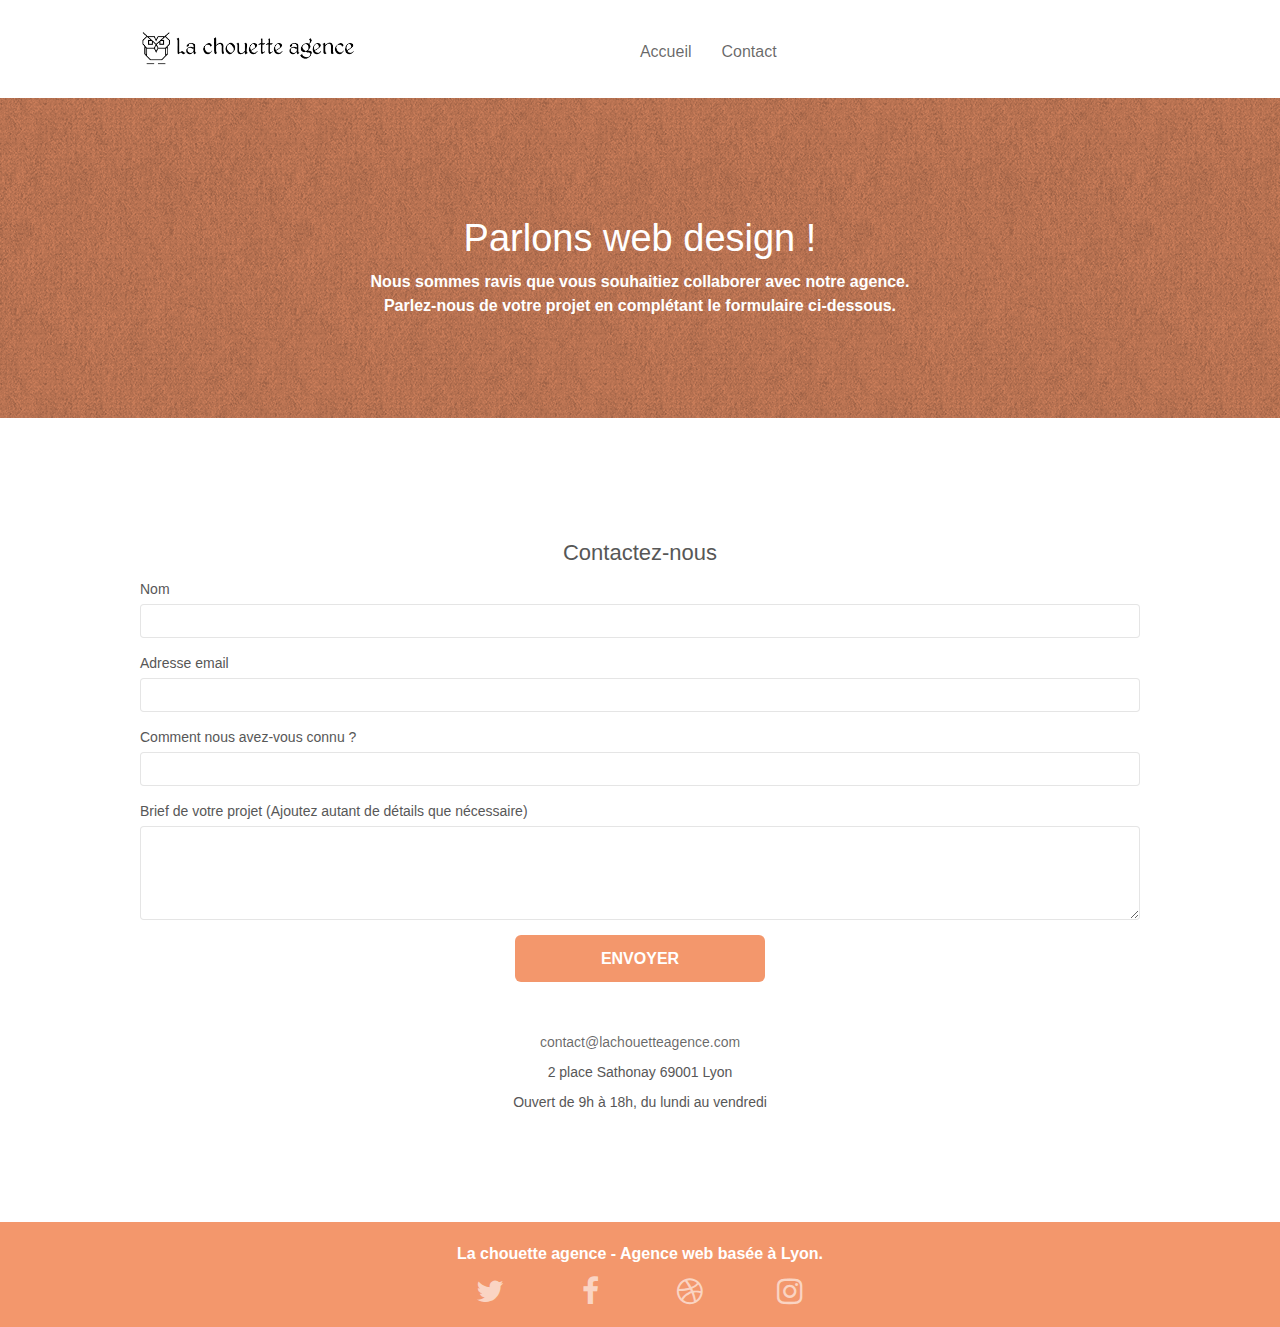
==== contact.html @ 05150708 "html n css valide" ====
<!DOCTYPE html>
<html lang="fr">

<head>
  <meta charset="utf-8" />

  <title>Contactez La chouette agence entreprise webdesign Lyon</title>
  <meta name="title" content="Contactez La chouette agence entreprise webdesign Lyon" />

  <meta name="description"
    content="Contactez la chouette agence, l'entreprise de webdesign sur Lyon. Spécialistes UI et UX et experts en création et amélioration de design web pour vos sites internet." />
  <meta name="viewport" content="width=device-width, initial-scale=1.0, viewport-fit=cover" />
  <link rel="shortcut icon" type="image/png" href="favicon.jpg" />

  <!-- Open Graph / Facebook -->
  <meta property="og:type" content="website" />
  <meta property="og:url" content="https://lachouette.netlify.com/contact.html" />
  <meta property="og:title" content="Contactez La chouette agence entreprise webdesign Lyon" />
  <meta property="og:description"
    content="Contactez la chouette agence, l'entreprise de webdesign sur Lyon. Spécialistes UI et UX et experts en création et amélioration de design web pour vos sites internet." />
  <meta property="og:image" content="" />

  <!-- Twitter -->
  <meta property="twitter:card" content="summary_large_image" />
  <meta property="twitter:url" content="https://lachouette.netlify.com/contact.html" />
  <meta property="twitter:title" content="Contactez La chouette agence entreprise webdesign Lyon" />
  <meta property="twitter:description"
    content="Contactez la chouette agence, l'entreprise de webdesign sur Lyon. Spécialistes UI et UX et experts en création et amélioration de design web pour vos sites internet." />
  <meta property="twitter:image" content="" />

  <link rel="stylesheet" href="https://maxcdn.bootstrapcdn.com/bootstrap/3.3.5/css/bootstrap.min.css" />

  <link href="https://stackpath.bootstrapcdn.com/font-awesome/4.7.0/css/font-awesome.min.css" rel="stylesheet"
    integrity="sha384-wvfXpqpZZVQGK6TAh5PVlGOfQNHSoD2xbE+QkPxCAFlNEevoEH3Sl0sibVcOQVnN" crossorigin="anonymous" />

   
    <link rel="stylesheet" type="text/css" href="style.css" />
    <link rel="stylesheet" media="screen and (max-width: 765px)" href="responsive.css" type="text/css" />
  
  <!-- Analytics -->
  <script async src="https://www.googletagmanager.com/gtag/js?id=UA-156803780-1"></script>
  <script>
    window.dataLayer = window.dataLayer || [];

    function gtag() {
      dataLayer.push(arguments);
    }
    gtag("js", new Date());

    gtag("config", "UA-156803780-1");
  </script>

  <!-- Analytics END -->
</head>

<body>


  <!-- header -->
  <header class="bloc bgc-white l-bloc" id="bloc-0">
    <div class="container bloc-sm">
      <nav class="navbar row">
        <div class="navbar-header">
          <a class="navbar-brand" href="index.html"><img src="img/la-chouette-agence.png"
              alt="logo et nom la chouette agence entreprise webdesign à Lyon" height="40" /></a>

          <button id="nav-toggle" type="button" class="ui-navbar-toggle navbar-toggle" data-toggle="collapse"
            data-target=".navbar-1">
            <span class="sr-only">Toggle navigation</span><span class="icon-bar"></span><span
              class="icon-bar"></span><span class="icon-bar"></span>
          </button>
        </div>
        <div class="collapse navbar-collapse navbar-1 special-dropdown-nav">
          <ul class="site-navigation nav navbar-nav">
            <li>
              <a href="index.html">Accueil</a>
            </li>
            <li>
              <a href="contact.html">Contact</a>
            </li>
          </ul>
        </div>
      </nav>
    </div>
  </header>
  <!-- Header END -->

  <main class="page-container">
    <!-- bloc-6 -->
    <section class="bloc bg-dots-bg bg-repeat bgc-atomic-tangerine d-bloc bloc-bg-texture texture-paper" id="bloc-6">
      <div class="container bloc-lg">
        <div class="row">
          <div class="col-sm-12">
            <h1 class="text-center hero-bloc-text tc-white">
              Parlons web design !
            </h1>
            <p class="text-center mg-lg tc-white white tight-width-whitespace">
              Nous sommes ravis que vous souhaitiez collaborer avec notre agence.
              <br /> Parlez-nous de votre projet en complétant le formulaire ci-dessous.
            </p>
          </div>
        </div>
      </div>
    </section>
    <!-- bloc-6 END -->

    <!-- bloc-7 -->
    <section class="bloc bgc-white l-bloc" id="bloc-7">
      <div class="container bloc-lg">
        <h2 class="text-center">Contactez-nous</h2>
        <div class="row">
          <div class="col-sm-12">
            <form id="form_1" novalidate success-msg="Votre message a été envoyé"
              fail-msg="Désolé notre serveur ne répond pas, veuillez-nous excuser pour le dérangement">
              <div class="form-group">
                <label>
                  Nom
                </label>
                <input id="name" class="form-control" required />
              </div>
              <div class="form-group">
                <label>
                  Adresse email
                </label>
                <input id="email" class="form-control" type="email" required />
              </div>
              <div class="form-group">
                <label>
                  Comment nous avez-vous connu ?
                </label>
                <input class="form-control" type="text" required />
              </div>
              <div class="form-group">
                <label>
                  Brief de votre projet (Ajoutez autant de détails que
                  nécessaire)<br /> </label><textarea id="message" class="form-control" rows="4" cols="50"
                  required></textarea>
              </div>
              <button class="bloc-button btn btn-lg btn-block cta-hero btn-atomic-tangerine" type="submit">
                Envoyer
              </button>
            </form>
          </div>
          <div class="col-sm-12 text-center contact">
            <p>
              <a href="mailto:contact@lachouetteagence.com">contact@lachouetteagence.com</a>
            </p>
            <p>2 place Sathonay 69001 Lyon</p>
            <p>Ouvert de 9h à 18h, du lundi au vendredi</p>
          </div>
        </div>
      </div>
    </section>
    <!-- bloc-7 END -->

    <!-- ScrollToTop Button -->
    <a class="bloc-button btn btn-d scrollToTop" onclick="scrollToTarget( '1' )"><span
        class="fa fa-chevron-up"></span></a>
    <!-- ScrollToTop Button END-->
  </main>

  <!-- Footer - bloc-8 -->
  <footer class="bloc bgc-atomic-tangerine d-bloc" id="bloc-8">
    <div class="container bloc-sm">
      <div class="row">
        <div class="col-sm-12">
          <p class="text-center white">
            La chouette agence - Agence web basée à Lyon.<br />
          </p>
          <div class="row row-no-gutters social">
            <div class="col-sm-3">
              <div class="text-center">
                <a class="social" href=" index.html"><span class="fa fa-twitter icon-md"></span></a>
              </div>
            </div>
            <div class="col-sm-3">
              <div class=" text-center ">
                <a class=" social" href="index.html"><span class="fa fa-facebook icon-md"></span></a>
              </div>
            </div>
            <div class="col-sm-3">
              <div class="text-center">
                <a class="social" href="index.html"><span class="fa fa-dribbble icon-md"></span></a>
              </div>
            </div>
            <div class="col-sm-3">
              <div class="text-center">
                <a class="social" href="index.html"><span class="fa fa-instagram icon-md"></span></a>
              </div>
            </div>
          </div>
        </div>
      </div>
    </div>
  </footer>
  <!-- Footer - bloc-8 END -->

  <!-- Principal conteneur END -->

  <!--Script-->
  <script src=" https://code.jquery.com/jquery-2.2.4.min.js"
    integrity=" sha256-BbhdlvQf/xTY9gja0Dq3HiwQF8LaCRTXxZKRutelT44=" crossorigin="anonymous"></script>
  <script src="https://maxcdn.bootstrapcdn.com/bootstrap/3.3.5/js/bootstrap.min.js"></script>
  <script src="./js/blocs.min.js"></script>
  <script src="./js/jqBootstrapValidation.min.js"></script>
  <script src="./js/formHandler.min.js"></script>
</body>

</html>
---- style.css ----
body,html {
    margin: 0;
    padding: 0;
    background: #FFF;
    overflow-x: hidden;
}

a,
button {
    transition: all .3s ease-in-out;
    outline: none;
}

a:hover {
    text-decoration: none;
    cursor: pointer;
}

#page-loading-blocs-notifaction {
    position: fixed;
    top: 0;
    bottom: 0;
    width: 100%;
    z-index: 100000;
    background: #FFFFFF url("img/pageload-spinner.gif") no-repeat center center;
}

.bloc {
    width: 100%;
    clear: both;
    background: 50% 50% no-repeat;
    padding: 0 50px;
    background-size: cover;
    position: relative;
}

.bloc .container {
    padding-left: 0;
    padding-right: 0;
}

.bloc-lg {
    padding: 100px 50px;
}

.bloc-md {
    padding: 50px;
}

.bloc-sm {
    padding: 20px 50px;
}

.bg-center,
.bg-l-edge,
.bg-r-edge,
.bg-t-edge,
.bg-b-edge,
.bg-tl-edge,
.bg-bl-edge,
.bg-tr-edge,
.bg-br-edge,
.bg-repeat {
    background-size: auto;
}

.bg-repeat {
    background: repeat;
}

.bg-t-edge {
    background: top no-repeat;
}

.bloc-bg-texture::before {
    content: "";
    background-size: 2px 2px;
    position: absolute;
    top: 0;
    bottom: 0;
    left: 0;
    right: 0;
}

.texture-paper::before {
    background: url("img/texture-paper.png");
    background-size: 280px 280px;
}

.b-parallax {
    background-attachment: fixed;
}

.d-bloc {
    color: rgba(255, 255, 255, .7);
}

.d-bloc button:hover {
    color: rgba(255, 255, 255, .9);
}

.d-bloc .icon-round,
.d-bloc .icon-square,
.d-bloc .icon-rounded,
.d-bloc .icon-semi-rounded-a,
.d-bloc .icon-semi-rounded-b {
    border-color: rgba(255, 255, 255, .9);
}

.d-bloc .divider-h span {
    border-color: rgba(255, 255, 255, .2);
}

.d-bloc .a-btn,
.d-bloc .navbar a,
.d-bloc .navbar-brand,
.d-bloc a .icon-sm,
.d-bloc a .icon-md,
.d-bloc a .icon-lg,
.d-bloc a .icon-xl,
.d-bloc h1 a,
.d-bloc h2 a,
.d-bloc h3 a,
.d-bloc h4 a,
.d-bloc h5 a,
.d-bloc h6 a,
.d-bloc p a {
    color: rgba(255, 255, 255, .6);
}

.d-bloc .a-btn:hover,
.d-bloc .navbar a:hover,
.d-bloc .navbar-brand:hover,
.d-bloc a:hover .icon-sm,
.d-bloc a:hover .icon-md,
.d-bloc a:hover .icon-lg,
.d-bloc a:hover .icon-xl,
.d-bloc h1 a:hover,
.d-bloc h2 a:hover,
.d-bloc h3 a:hover,
.d-bloc h4 a:hover,
.d-bloc h5 a:hover,
.d-bloc h6 a:hover,
.d-bloc p a:hover {
    color: rgba(255, 255, 255, 1);
}

.d-bloc .navbar-toggle .icon-bar {
    background: rgba(255, 255, 255, 1);
}

.d-bloc .btn-wire,
.d-bloc .btn-wire:hover {
    color: rgba(255, 255, 255, 1);
    border-color: rgba(255, 255, 255, 1);
}

.d-bloc .panel {
    color: rgba(0, 0, 0, .5);
}

.d-bloc .panel button:hover {
    color: rgba(0, 0, 0, .7);
}

.d-bloc .panel icon {
    border-color: rgba(0, 0, 0, .7);
}

.d-bloc .panel .divider-h span {
    border-color: rgba(0, 0, 0, .1);
}

.d-bloc .panel .a-btn {
    color: rgba(0, 0, 0, .6);
}

.d-bloc .panel .a-btn:hover {
    color: rgba(0, 0, 0, 1);
}

.d-bloc .panel .btn-wire,
.d-bloc .panel .btn-wire:hover {
    color: rgba(0, 0, 0, .7);
    border-color: rgba(0, 0, 0, .3);
}

.d-bloc .panel,
.l-bloc {
    color: rgba(0, 0, 0, .5);
}

.d-bloc .panel button:hover,
.l-bloc button:hover {
    color: rgba(0, 0, 0, .7);
}

.l-bloc .icon-round,
.l-bloc .icon-square,
.l-bloc .icon-rounded,
.l-bloc .icon-semi-rounded-a,
.l-bloc .icon-semi-rounded-b {
    border-color: rgba(0, 0, 0, .7);
}

.d-bloc .panel .divider-h span,
.l-bloc .divider-h span {
    border-color: rgba(0, 0, 0, .1);
}

.d-bloc .panel .a-btn,
.l-bloc .a-btn,
.l-bloc .navbar a,
.l-bloc .navbar-brand,
.l-bloc a .icon-sm,
.l-bloc a .icon-md,
.l-bloc a .icon-lg,
.l-bloc a .icon-xl,
.l-bloc h1 a,
.l-bloc h2 a,
.l-bloc h3 a,
.l-bloc h4 a,
.l-bloc h5 a,
.l-bloc h6 a,
.l-bloc p a {
    color: rgba(0, 0, 0, .6);
}

.d-bloc .panel .a-btn:hover,
.l-bloc .a-btn:hover,
.l-bloc .navbar a:hover,
.l-bloc .navbar-brand:hover,
.l-bloc a:hover .icon-sm,
.l-bloc a:hover .icon-md,
.l-bloc a:hover .icon-lg,
.l-bloc a:hover .icon-xl,
.l-bloc h1 a:hover,
.l-bloc h2 a:hover,
.l-bloc h3 a:hover,
.l-bloc h4 a:hover,
.l-bloc h5 a:hover,
.l-bloc h6 a:hover,
.l-bloc p a:hover {
    color: rgba(0, 0, 0, 1);
}

.l-bloc .navbar-toggle .icon-bar {
    color: rgba(0, 0, 0, .6);
}

.d-bloc .panel .btn-wire,
.d-bloc .panel .btn-wire:hover,
.l-bloc .btn-wire,
.l-bloc .btn-wire:hover {
    color: rgba(0, 0, 0, .7);
    border-color: rgba(0, 0, 0, .3);
}

.voffset {
    margin-top: 30px;
}

.voffset-lg {
    margin-top: 80px;
}

.row-no-gutters {
    margin-right: 0;
    margin-left: 0;
}

.row.row-no-gutters>[class^="col-"],
.row.row-no-gutters>[class*=" col-"] {
    padding-right: 0;
    padding-left: 0;
}

#bloc-1-hero h1 {
    font-size: 32px;
}

.navbar {
    margin-bottom: 0;
    z-index: 1;
}

.navbar-brand {
    height: auto;
    padding: 3px 15px;
    font-size: 25px;
    font-weight: normal;
    font-weight: 600;
    line-height: 44px;
}

.navbar-brand img {
    max-height: 200px;
    margin: 0 5px 0 0;
    display: inline;
}

.navbar-brand img[src$=svg] {
    min-width: 100px;
}

.nav-center .navbar-brand img {
    margin: 0;
}

.navbar .nav {
    padding-top: 2px;
    z-index: 1;
    margin-left: 25%;
}

.nav>li {
    float: left;
    margin-top: 4px;
    font-size: 16px;
}

.navbar-nav .open .dropdown-menu>li>a {
    text-align: inherit;
}

.nav>li a {
    font-size: 16px;
    font-weight: 300;
}

.nav>li a:hover,
.nav>li a:focus {
    background: transparent;
    font-weight: 600;
}

.navbar-toggle {
    margin: 10px 10px 0 0;
    border: 0px;
}

.navbar-toggle:hover {
    background: transparent;
}

.navbar-toggle .icon-bar {
    background-color: rgba(0, 0, 0, .5);
    width: 26px;
}

.nav-invert .navbar .nav {
    float: left;
}

.nav-invert .navbar-header,
.nav-invert .navbar-brand {
    float: right;
    position: relative;
    z-index: 2;
}

.nav>li>.dropdown a {
    background: none;
    display: block;
    padding: 14px 25px;
}

nav .caret {
    margin: 0 5px;
}

.dropdown-menu .dropdown-menu {
    top: -8px;
    left: 100%;
}

.dropdown-menu .dropmenu-flow-right {
    top: 100%;
    left: 0;
    margin-left: -1px;
    border-top-left-radius: 0;
    border-top-right-radius: 0;
}

.dropdown-menu .dropdown span {
    border: 4px solid black;
    border-top-color: transparent;
    border-right-color: transparent;
    border-bottom-color: transparent;
    margin: 6px -5px 0 0;
    float: right;
}

.mg-md {
    margin-top: 10px;
    margin-bottom: 20px;
}

.mg-lg {
    margin-top: 10px;
    margin-bottom: 40px;
}

.btn {
    margin: 0 5px 5px 0;
}

.btn.pull-right {
    margin: 0 0 5px 5px;
}

.btn-d,
.btn-d:hover,
.btn-d:focus {
    color: #FFF;
    background: rgba(0, 0, 0, .3);
}

button {
    outline: none;
}

.btn-rd {
    border-radius: 40px;
}

.btn-clean {
    border: 1px solid rgba(0, 0, 0, .08);
    border-bottom-color: rgba(0, 0, 0, .1);
    text-shadow: 0 1px 0 rgba(0, 0, 1, .1);
    box-shadow: 0 1px 3px rgba(0, 0, 1, .25), inset 0 1px 0 0 rgba(255, 255, 255, .15);
}

.icon-md {
    font-size: 30px;
}

.icon-lg {
    font-size: 60px;
}

.sm-shadow {
    text-shadow: 0 1px 2px rgba(0, 0, 0, .3);
}

.panel-sq,
.panel-sq .panel-heading,
.panel-sq .panel-footer {
    border-radius: 0;
}

.panel-rd {
    border-radius: 30px;
}

.panel-rd .panel-heading {
    border-radius: 29px 29px 0 0;
}

.panel-rd .panel-footer {
    border-radius: 0 0 29px 29px;
}

.form-control {
    border-color: rgba(0, 0, 0, .1);
    box-shadow: none;
}

.scrollToTop {
    width: 40px;
    height: 40px;
    position: fixed;
    bottom: 20px;
    right: 20px;
    opacity: 0;
    z-index: 500;
    transition: all .3s ease-in-out;
}

.scrollToTop span {
    margin-top: 6px;
}

.showScrollTop {
    font-size: 14px;
    opacity: 1;
}

a[data-lightbox] {
    position: relative;
    display: block;
    text-align: center;
}

a[data-lightbox]:hover::before {
    content: "+";
    font-family: "HelveticaNeue-Light", "Helvetica Neue Light", "Helvetica Neue", Helvetica, Arial;
    font-size: 32px;
    width: 50px;
    height: 50px;
    margin-left: -25px;
    border-radius: 50%;
    background: rgba(0, 0, 0, .6);
    color: #FFF;
    font-weight: 100;
    z-index: 1;
    position: absolute;
    top: 50%;
    transform: translateY(-50%);
}

a[data-lightbox]:hover img {
    opacity: 0.6;
    animation-fill-mode: none;
}

#lightbox-modal {
    display: flex;
    align-items: center;
}

#lightbox-modal .modal-dialog {
    width: 90%;
    max-width: 900px;
    margin: 0 auto 0;
}

#lightbox-modal .modal-dialog img {
    max-height: 90vh;
    margin: 0 auto;
}

.lightbox-caption {
    padding: 20px;
    color: #FFF;
    background: rgba(0, 0, 0, .5);
    position: absolute;
    left: 15px;
    right: 15px;
    bottom: 5px;
}

.close-lightbox {
    color: #FFF;
    font-size: 30px;
    position: absolute;
    top: 20px;
    right: 20px;
    z-index: 20;
    background: rgba(0, 0, 0, .5);
    border: none;
    line-height: 30px;
    padding: 0 9px 5px;
    opacity: 0.3;
}

.close-lightbox:hover,
.next-lightbox:hover,
.prev-lightbox:hover {
    opacity: 1.0;
    color: #FFF;
}

.next-lightbox,
.prev-lightbox {
    font-size: 20px;
    color: rgba(255, 255, 255, .9);
    background: rgba(0, 0, 0, .5);
    transition: all .2s ease-in-out;
    position: absolute;
    top: 45%;
    z-index: 1;
    opacity: 0.4;
}

.next-lightbox {
    padding: 6px 8px 1px 13px;
    right: 25px;
}

.prev-lightbox {
    padding: 6px 13px 1px 10px;
    left: 25px;
}

.snapshot-lb .modal-body {
    padding-bottom: 45px;
}

.snapshot-lb .lightbox-caption {
    padding: 0;
    color: rgba(0, 0, 0, .5);
    background: none;
}

h1,
h2,
h3,
h4,
h5,
h6,
p,
label,
.btn,
a {
    font-family: "helvetica";
    font-weight: 400;
    color: #575757;
}

.container {
    max-width: 1000px;
}

.hero-bloc-text {
    font-size: 38px;
}

.hero-bloc-text-sub {
    font-size: 36px;
}

.statement-bloc-text {
    line-height: 26px;
    font-style: italic;
    font-size: 20px;
    text-align: center;
    font-weight: lighter;
    max-width: 520px;
    margin: auto auto auto auto;
}

p {
    font-size: 14px;
}

.tight-width-whitespace {
    max-width: 600px;
    margin: auto auto auto auto;
}

.h1 {
    font-size: 20px;
    font-family: "Open Sans";
}

.cta-hero {
    margin-top: 22px;
    color: #FFFFFF;
    text-transform: uppercase;
    padding: 12px 28px 12px 28px;
    font-size: 16px;
    font-weight: 700;
}

.social {
    max-width: 400px;
    margin: auto auto auto auto;
}

h2 {
    font-size: 22px;
    line-height: 1.4em;
}

h3 {
    font-size: 15px;
    text-transform: uppercase;
    font-weight: 700;
    color: #333333;
}

.med-width-whitespace {
    max-width: 800px;
    margin: auto auto auto auto;
    box-shadow: 0px 0px 0px #000000;
}

h1 {
    color: #333333;
}

h4 {
    color: #333333;
}

.icons {
    margin-bottom: 14px;
    margin-top: 24px;
}

.white {
    color: #FFFFFF;
    font-weight: 600;
    font-size: 16px;
    line-height: 1.5em;
}

.portfolio-thumb {
    margin-bottom: 24px;
}

.portfolio-row {
    margin-bottom: 44px;
    margin-top: 50px;
}

.avatar {
    box-shadow: 0px 4px 9px rgba(0, 0, 0, 0.3);
}

.black-background {
    background-color: rgba(165, 147, 99, 0.7);
    padding: 40px 40px 40px 40px;
}

.bold-link {
    font-weight: 900;
    text-decoration: underline;
}

.bgc-white {
    background-color: #FFFFFF;
}

.bgc-dark-slate-blue {
    background-color: #364577;
}

.bgc-atomic-tangerine {
    background-color: #F3976C;
}

.tc-white {
    color: #fff;
}

.btn-atomic-tangerine {
    background: #F3976C;
    color: #FFFFFF;
    max-width: 250px;
    display: block;
    margin: auto;
}

.btn-atomic-tangerine:hover {
    background: #c27956;
    color: #FFFFFF;
}

.ltc-white {
    color: #FFFFFF;
}

.ltc-white:hover {
    color: #cccccc;
}

.ltc-atomic-tangerine {
    color: #F3976C;
}

.ltc-atomic-tangerine:hover {
    color: #c27956;
}

.icon-dark-slate-blue {
    color: #364577;
    border-color: #364577;
}

.bg-dots-bg {
    background-image: url("img/dots-bg.png");
}

.bg-lines-h2-bg {
    background-image: url("img/lines-h2-bg.png");
}

.bg-banniere {
    background-image: url("img/banniere.jpg");
}

.bg-presentation {
    background-image: url("img/image-de-presentation.jpg");
}

.quote .line {
    margin-bottom: 3px;
    font-size: 19px;
    font-style: italic;
    font-weight: 600;
    margin: 20px 20px 3px 20px;
}

.contact {
    margin-top: 50px
}
---- responsive.css ----
html, body{
  margin: 0;
  padding: 0;
  overflow-x: hidden;
}

#bloc-0{
  padding: 0px 0px 0px 15px;  
}

.nav>li{
 clear: both; 
   
}
.navbar-toggle {
  padding-right: 11%;
}


.navbar-collapse{
  padding-left: 20%;
  background-color: rgba(223, 223, 223, 0.5);
}

#bloc-1-hero, #bloc-3-what-i-do{
    background-attachment: scroll;
}
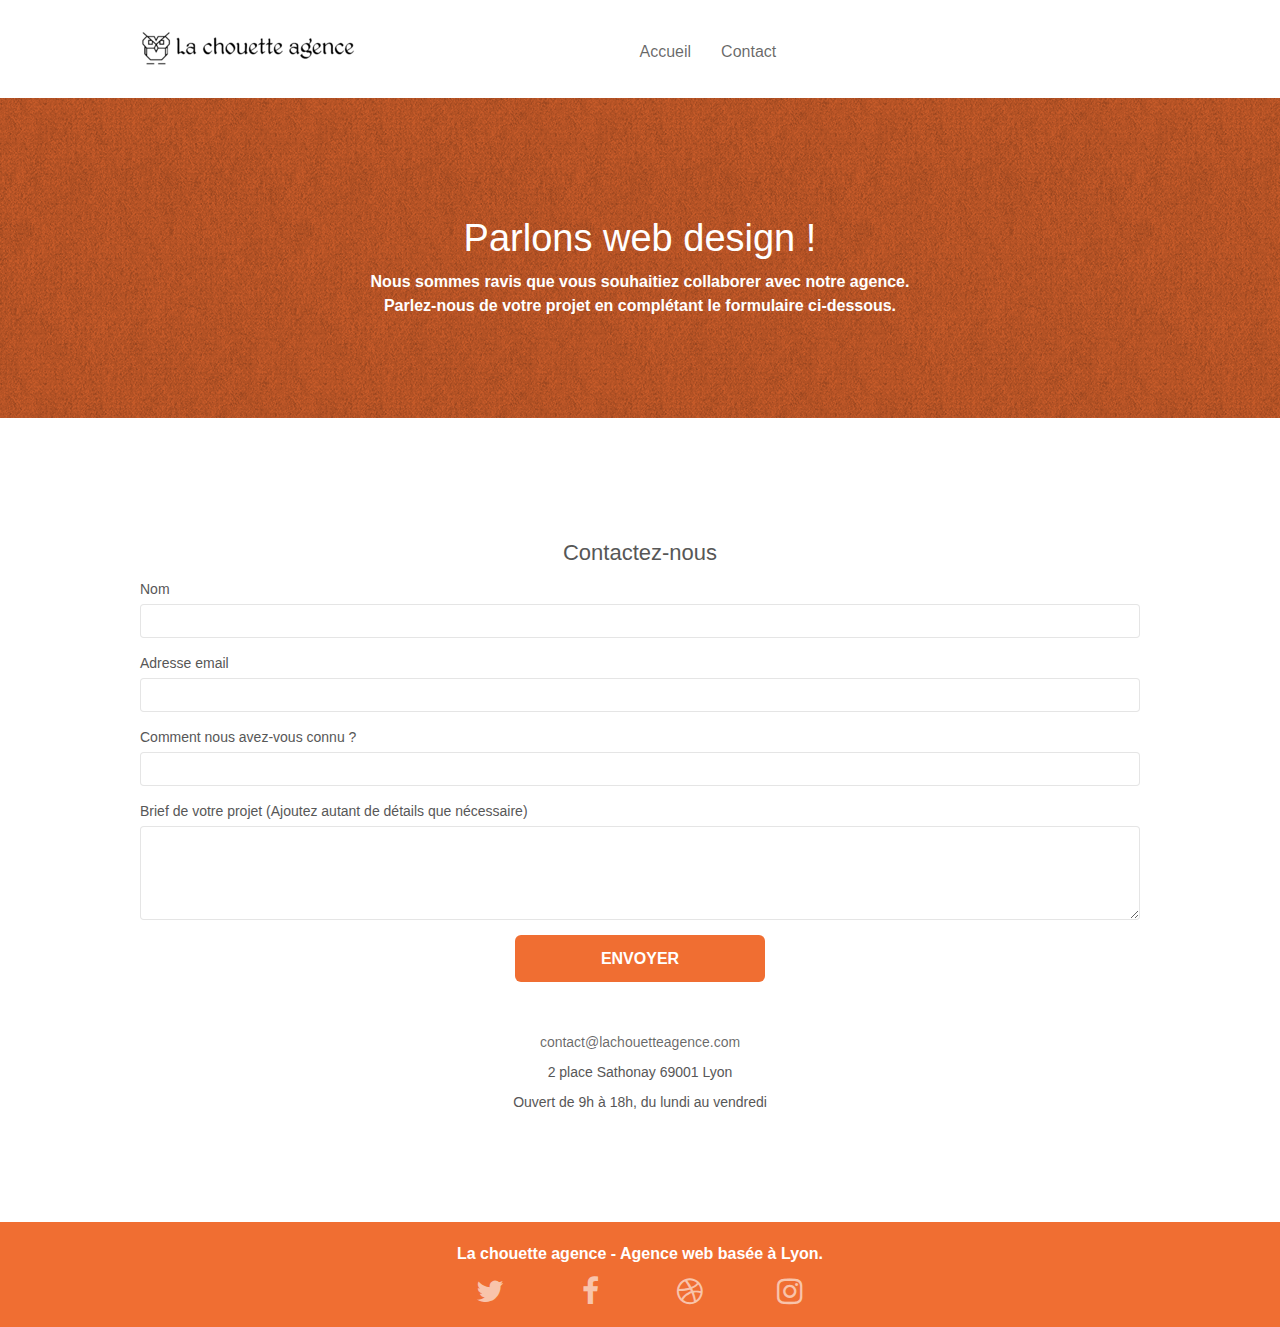
==== commit 97c52daf: "resize img / acces done / ggole lighthouse reco done" ====
--- a/contact.html
+++ b/contact.html
@@ -8,7 +8,7 @@
   <meta name="title" content="Contactez La chouette agence entreprise webdesign Lyon" />
 
   <meta name="description"
-    content="Contactez la chouette agence, l'entreprise de webdesign sur Lyon. Spécialistes UI et UX et experts en création et amélioration de design web pour vos sites internet." />
+    content="Contactez la chouette agence, entreprise de webdesign sur Lyon. Spécialistes UI et UX, experts en création et amélioration de designs web" />
   <meta name="viewport" content="width=device-width, initial-scale=1.0, viewport-fit=cover" />
   <link rel="shortcut icon" type="image/png" href="favicon.jpg" />
 
@@ -17,7 +17,7 @@
   <meta property="og:url" content="https://lachouette.netlify.com/contact.html" />
   <meta property="og:title" content="Contactez La chouette agence entreprise webdesign Lyon" />
   <meta property="og:description"
-    content="Contactez la chouette agence, l'entreprise de webdesign sur Lyon. Spécialistes UI et UX et experts en création et amélioration de design web pour vos sites internet." />
+    content="Contactez la chouette agence, entreprise de webdesign sur Lyon. Spécialistes UI et UX, experts en création et amélioration de designs web" />
   <meta property="og:image" content="" />
 
   <!-- Twitter -->
@@ -25,7 +25,7 @@
   <meta property="twitter:url" content="https://lachouette.netlify.com/contact.html" />
   <meta property="twitter:title" content="Contactez La chouette agence entreprise webdesign Lyon" />
   <meta property="twitter:description"
-    content="Contactez la chouette agence, l'entreprise de webdesign sur Lyon. Spécialistes UI et UX et experts en création et amélioration de design web pour vos sites internet." />
+    content="Contactez la chouette agence, entreprise de webdesign sur Lyon. Spécialistes UI et UX, experts en création et amélioration de designs web" />
   <meta property="twitter:image" content="" />
 
   <link rel="stylesheet" href="https://maxcdn.bootstrapcdn.com/bootstrap/3.3.5/css/bootstrap.min.css" />
@@ -33,10 +33,10 @@
   <link href="https://stackpath.bootstrapcdn.com/font-awesome/4.7.0/css/font-awesome.min.css" rel="stylesheet"
     integrity="sha384-wvfXpqpZZVQGK6TAh5PVlGOfQNHSoD2xbE+QkPxCAFlNEevoEH3Sl0sibVcOQVnN" crossorigin="anonymous" />
 
-   
-    <link rel="stylesheet" type="text/css" href="style.css" />
-    <link rel="stylesheet" media="screen and (max-width: 765px)" href="responsive.css" type="text/css" />
-  
+
+  <link rel="stylesheet" type="text/css" href="style.css" />
+  <link rel="stylesheet" media="screen and (max-width: 765px)" href="responsive.css" type="text/css" />
+
   <!-- Analytics -->
   <script async src="https://www.googletagmanager.com/gtag/js?id=UA-156803780-1"></script>
   <script>
@@ -170,22 +170,22 @@
           <div class="row row-no-gutters social">
             <div class="col-sm-3">
               <div class="text-center">
-                <a class="social" href=" index.html"><span class="fa fa-twitter icon-md"></span></a>
+                <a class="social" id="twitter" href=" index.html"><span class="fa fa-twitter icon-md"></span></a>
               </div>
             </div>
             <div class="col-sm-3">
               <div class=" text-center ">
-                <a class=" social" href="index.html"><span class="fa fa-facebook icon-md"></span></a>
+                <a class=" social" id="facebook" href="index.html"><span class="fa fa-facebook icon-md"></span></a>
               </div>
             </div>
             <div class="col-sm-3">
               <div class="text-center">
-                <a class="social" href="index.html"><span class="fa fa-dribbble icon-md"></span></a>
+                <a class="social" id="dribbble" href="index.html"><span class="fa fa-dribbble icon-md"></span></a>
               </div>
             </div>
             <div class="col-sm-3">
               <div class="text-center">
-                <a class="social" href="index.html"><span class="fa fa-instagram icon-md"></span></a>
+                <a class="social" id="instagram" href="index.html"><span class="fa fa-instagram icon-md"></span></a>
               </div>
             </div>
           </div>
@@ -201,7 +201,6 @@
   <script src=" https://code.jquery.com/jquery-2.2.4.min.js"
     integrity=" sha256-BbhdlvQf/xTY9gja0Dq3HiwQF8LaCRTXxZKRutelT44=" crossorigin="anonymous"></script>
   <script src="https://maxcdn.bootstrapcdn.com/bootstrap/3.3.5/js/bootstrap.min.js"></script>
-  <script src="./js/blocs.min.js"></script>
   <script src="./js/jqBootstrapValidation.min.js"></script>
   <script src="./js/formHandler.min.js"></script>
 </body>
--- a/style.css
+++ b/style.css
@@ -1,54 +1,55 @@
-body,html {
-    margin: 0;
-    padding: 0;
-    background: #FFF;
-    overflow-x: hidden;
+body,
+html {
+  margin: 0;
+  padding: 0;
+  background: #fff;
+  overflow-x: hidden;
 }
 
 a,
 button {
-    transition: all .3s ease-in-out;
-    outline: none;
-}
-
-a:hover {
-    text-decoration: none;
-    cursor: pointer;
+  transition: all 0.3s ease-in-out;
+  outline: none;
+}
+
+a:hover, a:focus, {
+  text-decoration: none;
+  cursor: pointer;
 }
 
 #page-loading-blocs-notifaction {
-    position: fixed;
-    top: 0;
-    bottom: 0;
-    width: 100%;
-    z-index: 100000;
-    background: #FFFFFF url("img/pageload-spinner.gif") no-repeat center center;
+  position: fixed;
+  top: 0;
+  bottom: 0;
+  width: 100%;
+  z-index: 100000;
+  background: #ffffff url("img/pageload-spinner.gif") no-repeat center center;
 }
 
 .bloc {
-    width: 100%;
-    clear: both;
-    background: 50% 50% no-repeat;
-    padding: 0 50px;
-    background-size: cover;
-    position: relative;
+  width: 100%;
+  clear: both;
+  background: 50% 50% no-repeat;
+  padding: 0 50px;
+  background-size: cover;
+  position: relative;
 }
 
 .bloc .container {
-    padding-left: 0;
-    padding-right: 0;
+  padding-left: 0;
+  padding-right: 0;
 }
 
 .bloc-lg {
-    padding: 100px 50px;
+  padding: 100px 50px;
 }
 
 .bloc-md {
-    padding: 50px;
+  padding: 50px;
 }
 
 .bloc-sm {
-    padding: 20px 50px;
+  padding: 20px 50px;
 }
 
 .bg-center,
@@ -61,42 +62,42 @@
 .bg-tr-edge,
 .bg-br-edge,
 .bg-repeat {
-    background-size: auto;
+  background-size: auto;
 }
 
 .bg-repeat {
-    background: repeat;
+  background: repeat;
 }
 
 .bg-t-edge {
-    background: top no-repeat;
+  background: top no-repeat;
 }
 
 .bloc-bg-texture::before {
-    content: "";
-    background-size: 2px 2px;
-    position: absolute;
-    top: 0;
-    bottom: 0;
-    left: 0;
-    right: 0;
+  content: "";
+  background-size: 2px 2px;
+  position: absolute;
+  top: 0;
+  bottom: 0;
+  left: 0;
+  right: 0;
 }
 
 .texture-paper::before {
-    background: url("img/texture-paper.png");
-    background-size: 280px 280px;
+  background: url("img/texture-paper.png");
+  background-size: 280px 280px;
 }
 
 .b-parallax {
-    background-attachment: fixed;
+  background-attachment: fixed;
 }
 
 .d-bloc {
-    color: rgba(255, 255, 255, .7);
-}
-
-.d-bloc button:hover {
-    color: rgba(255, 255, 255, .9);
+  color: rgba(255, 255, 255, 0.7);
+}
+
+.d-bloc button:hover,.d-bloc button:focus {
+  color: rgba(255, 255, 255, 0.9);
 }
 
 .d-bloc .icon-round,
@@ -104,11 +105,11 @@
 .d-bloc .icon-rounded,
 .d-bloc .icon-semi-rounded-a,
 .d-bloc .icon-semi-rounded-b {
-    border-color: rgba(255, 255, 255, .9);
+  border-color: rgba(255, 255, 255, 0.9);
 }
 
 .d-bloc .divider-h span {
-    border-color: rgba(255, 255, 255, .2);
+  border-color: rgba(255, 255, 255, 0.2);
 }
 
 .d-bloc .a-btn,
@@ -125,74 +126,79 @@
 .d-bloc h5 a,
 .d-bloc h6 a,
 .d-bloc p a {
-    color: rgba(255, 255, 255, .6);
-}
-
-.d-bloc .a-btn:hover,
-.d-bloc .navbar a:hover,
-.d-bloc .navbar-brand:hover,
-.d-bloc a:hover .icon-sm,
-.d-bloc a:hover .icon-md,
-.d-bloc a:hover .icon-lg,
-.d-bloc a:hover .icon-xl,
-.d-bloc h1 a:hover,
-.d-bloc h2 a:hover,
-.d-bloc h3 a:hover,
-.d-bloc h4 a:hover,
-.d-bloc h5 a:hover,
-.d-bloc h6 a:hover,
-.d-bloc p a:hover {
-    color: rgba(255, 255, 255, 1);
+  color: rgba(255, 255, 255, 0.6);
+}
+
+.d-bloc .a-btn:hover,.d-bloc .a-btn:focus,
+.d-bloc .navbar a:hover,.d-bloc .navbar a:focus,
+.d-bloc .navbar-brand:hover,.d-bloc .navbar-brand:focus,
+.d-bloc a:hover .icon-sm,.d-bloc a:focus .icon-sm,
+.d-bloc a:hover .icon-md,.d-bloc a:focus .icon-md,
+.d-bloc a:hover .icon-lg,.d-bloc a:focus .icon-lg,
+.d-bloc a:hover .icon-xl,.d-bloc a:focus .icon-xl,
+.d-bloc h1 a:hover,.d-bloc h1 a:focus,
+.d-bloc h2 a:hover,.d-bloc h2 a:focus,
+.d-bloc h3 a:hover,.d-bloc h3 a:focus,
+.d-bloc h4 a:hover,.d-bloc h4 a:focus,
+.d-bloc h5 a:hover,.d-bloc h5 a:focus,
+.d-bloc h6 a:hover,.d-bloc h6 a:focus,
+.d-bloc p a:hover, .d-bloc p a:focus {
+  color: rgba(255, 255, 255, 1);
 }
 
 .d-bloc .navbar-toggle .icon-bar {
-    background: rgba(255, 255, 255, 1);
+  background: rgba(255, 255, 255, 1);
 }
 
 .d-bloc .btn-wire,
-.d-bloc .btn-wire:hover {
-    color: rgba(255, 255, 255, 1);
-    border-color: rgba(255, 255, 255, 1);
+.d-bloc .btn-wire:hover,
+.d-bloc .btn-wire:focus{
+  color: rgba(255, 255, 255, 1);
+  border-color: rgba(255, 255, 255, 1);
 }
 
 .d-bloc .panel {
-    color: rgba(0, 0, 0, .5);
-}
-
-.d-bloc .panel button:hover {
-    color: rgba(0, 0, 0, .7);
+  color: rgba(0, 0, 0, 0.5);
+}
+
+.d-bloc .panel button:hover,.d-bloc .panel button:focus{
+  color: rgba(0, 0, 0, 0.7);
 }
 
 .d-bloc .panel icon {
-    border-color: rgba(0, 0, 0, .7);
+  border-color: rgba(0, 0, 0, 0.7);
 }
 
 .d-bloc .panel .divider-h span {
-    border-color: rgba(0, 0, 0, .1);
+  border-color: rgba(0, 0, 0, 0.1);
 }
 
 .d-bloc .panel .a-btn {
-    color: rgba(0, 0, 0, .6);
-}
-
-.d-bloc .panel .a-btn:hover {
-    color: rgba(0, 0, 0, 1);
+  color: rgba(0, 0, 0, 0.6);
+}
+
+.d-bloc .panel .a-btn:hover,
+.d-bloc .panel .a-btn:focus {
+  color: rgba(0, 0, 0, 1);
 }
 
 .d-bloc .panel .btn-wire,
-.d-bloc .panel .btn-wire:hover {
-    color: rgba(0, 0, 0, .7);
-    border-color: rgba(0, 0, 0, .3);
+.d-bloc .panel .btn-wire:hover,
+.d-bloc .panel .btn-wire:focus {
+  color: rgba(0, 0, 0, 0.7);
+  border-color: rgba(0, 0, 0, 0.3);
 }
 
 .d-bloc .panel,
 .l-bloc {
-    color: rgba(0, 0, 0, .5);
+  color: rgba(0, 0, 0, 0.5);
 }
 
 .d-bloc .panel button:hover,
-.l-bloc button:hover {
-    color: rgba(0, 0, 0, .7);
+.l-bloc button:hover,
+.d-bloc .panel button:focus,
+.l-bloc button:focus {
+  color: rgba(0, 0, 0, 0.7);
 }
 
 .l-bloc .icon-round,
@@ -200,12 +206,12 @@
 .l-bloc .icon-rounded,
 .l-bloc .icon-semi-rounded-a,
 .l-bloc .icon-semi-rounded-b {
-    border-color: rgba(0, 0, 0, .7);
+  border-color: rgba(0, 0, 0, 0.7);
 }
 
 .d-bloc .panel .divider-h span,
 .l-bloc .divider-h span {
-    border-color: rgba(0, 0, 0, .1);
+  border-color: rgba(0, 0, 0, 0.1);
 }
 
 .d-bloc .panel .a-btn,
@@ -223,374 +229,394 @@
 .l-bloc h5 a,
 .l-bloc h6 a,
 .l-bloc p a {
-    color: rgba(0, 0, 0, .6);
+  color: rgba(0, 0, 0, 0.6);
 }
 
 .d-bloc .panel .a-btn:hover,
+.d-bloc .panel .a-btn:focus,
 .l-bloc .a-btn:hover,
+.l-bloc .a-btn:focus,
 .l-bloc .navbar a:hover,
+.l-bloc .navbar a:focus,
 .l-bloc .navbar-brand:hover,
+.l-bloc .navbar-brand:focus,
 .l-bloc a:hover .icon-sm,
 .l-bloc a:hover .icon-md,
 .l-bloc a:hover .icon-lg,
 .l-bloc a:hover .icon-xl,
+.l-bloc a:focus .icon-sm,
+.l-bloc a:focus .icon-md,
+.l-bloc a:focus .icon-lg,
+.l-bloc a:focus .icon-xl,
 .l-bloc h1 a:hover,
 .l-bloc h2 a:hover,
 .l-bloc h3 a:hover,
 .l-bloc h4 a:hover,
 .l-bloc h5 a:hover,
 .l-bloc h6 a:hover,
-.l-bloc p a:hover {
-    color: rgba(0, 0, 0, 1);
+.l-bloc p a:hover,
+.l-bloc h1 a:focus,
+.l-bloc h2 a:focus,
+.l-bloc h3 a:focus,
+.l-bloc h4 a:focus,
+.l-bloc h5 a:focus,
+.l-bloc h6 a:focus,
+.l-bloc p a:focus {
+  color: rgba(0, 0, 0, 1);
 }
 
 .l-bloc .navbar-toggle .icon-bar {
-    color: rgba(0, 0, 0, .6);
+  color: rgba(0, 0, 0, 0.6);
 }
 
 .d-bloc .panel .btn-wire,
+.d-bloc .panel .btn-wire:focus,
 .d-bloc .panel .btn-wire:hover,
 .l-bloc .btn-wire,
-.l-bloc .btn-wire:hover {
-    color: rgba(0, 0, 0, .7);
-    border-color: rgba(0, 0, 0, .3);
+.l-bloc .btn-wire:hover,
+.l-bloc .btn-wire:focus {
+  color: rgba(0, 0, 0, 0.7);
+  border-color: rgba(0, 0, 0, 0.3);
 }
 
 .voffset {
-    margin-top: 30px;
+  margin-top: 30px;
 }
 
 .voffset-lg {
-    margin-top: 80px;
+  margin-top: 80px;
 }
 
 .row-no-gutters {
-    margin-right: 0;
-    margin-left: 0;
-}
-
-.row.row-no-gutters>[class^="col-"],
-.row.row-no-gutters>[class*=" col-"] {
-    padding-right: 0;
-    padding-left: 0;
+  margin-right: 0;
+  margin-left: 0;
+}
+
+.row.row-no-gutters > [class^="col-"],
+.row.row-no-gutters > [class*=" col-"] {
+  padding-right: 0;
+  padding-left: 0;
 }
 
 #bloc-1-hero h1 {
-    font-size: 32px;
+  font-size: 32px;
 }
 
 .navbar {
-    margin-bottom: 0;
-    z-index: 1;
+  margin-bottom: 0;
+  z-index: 1;
 }
 
 .navbar-brand {
-    height: auto;
-    padding: 3px 15px;
-    font-size: 25px;
-    font-weight: normal;
-    font-weight: 600;
-    line-height: 44px;
+  height: auto;
+  padding: 3px 15px;
+  font-size: 25px;
+  font-weight: normal;
+  font-weight: 600;
+  line-height: 44px;
 }
 
 .navbar-brand img {
-    max-height: 200px;
-    margin: 0 5px 0 0;
-    display: inline;
-}
-
-.navbar-brand img[src$=svg] {
-    min-width: 100px;
+  max-height: 200px;
+  margin: 0 5px 0 0;
+  display: inline;
+}
+
+.navbar-brand img[src$="svg"] {
+  min-width: 100px;
 }
 
 .nav-center .navbar-brand img {
-    margin: 0;
+  margin: 0;
 }
 
 .navbar .nav {
-    padding-top: 2px;
-    z-index: 1;
-    margin-left: 25%;
-}
-
-.nav>li {
-    float: left;
-    margin-top: 4px;
-    font-size: 16px;
-}
-
-.navbar-nav .open .dropdown-menu>li>a {
-    text-align: inherit;
-}
-
-.nav>li a {
-    font-size: 16px;
-    font-weight: 300;
-}
-
-.nav>li a:hover,
-.nav>li a:focus {
-    background: transparent;
-    font-weight: 600;
+  padding-top: 2px;
+  z-index: 1;
+  margin-left: 25%;
+}
+
+.nav > li {
+  float: left;
+  margin-top: 4px;
+  font-size: 16px;
+}
+
+.navbar-nav .open .dropdown-menu > li > a {
+  text-align: inherit;
+}
+
+.nav > li a {
+  font-size: 16px;
+  font-weight: 300;
+}
+
+.nav > li a:hover,
+.nav > li a:focus {
+  background: transparent;
+  text-decoration: underline;
 }
 
 .navbar-toggle {
-    margin: 10px 10px 0 0;
-    border: 0px;
-}
-
-.navbar-toggle:hover {
-    background: transparent;
+  margin: 10px 10px 0 0;
+  border: 0px;
+}
+
+.navbar-toggle:hover, .navbar-toggle:focus {
+  background: transparent;
 }
 
 .navbar-toggle .icon-bar {
-    background-color: rgba(0, 0, 0, .5);
-    width: 26px;
+  background-color: rgba(0, 0, 0, 0.5);
+  width: 26px;
 }
 
 .nav-invert .navbar .nav {
-    float: left;
+  float: left;
 }
 
 .nav-invert .navbar-header,
 .nav-invert .navbar-brand {
-    float: right;
-    position: relative;
-    z-index: 2;
-}
-
-.nav>li>.dropdown a {
-    background: none;
-    display: block;
-    padding: 14px 25px;
+  float: right;
+  position: relative;
+  z-index: 2;
+}
+
+.nav > li > .dropdown a {
+  background: none;
+  display: block;
+  padding: 14px 25px;
 }
 
 nav .caret {
-    margin: 0 5px;
+  margin: 0 5px;
 }
 
 .dropdown-menu .dropdown-menu {
-    top: -8px;
-    left: 100%;
+  top: -8px;
+  left: 100%;
 }
 
 .dropdown-menu .dropmenu-flow-right {
-    top: 100%;
-    left: 0;
-    margin-left: -1px;
-    border-top-left-radius: 0;
-    border-top-right-radius: 0;
+  top: 100%;
+  left: 0;
+  margin-left: -1px;
+  border-top-left-radius: 0;
+  border-top-right-radius: 0;
 }
 
 .dropdown-menu .dropdown span {
-    border: 4px solid black;
-    border-top-color: transparent;
-    border-right-color: transparent;
-    border-bottom-color: transparent;
-    margin: 6px -5px 0 0;
-    float: right;
+  border: 4px solid black;
+  border-top-color: transparent;
+  border-right-color: transparent;
+  border-bottom-color: transparent;
+  margin: 6px -5px 0 0;
+  float: right;
 }
 
 .mg-md {
-    margin-top: 10px;
-    margin-bottom: 20px;
+  margin-top: 10px;
+  margin-bottom: 20px;
 }
 
 .mg-lg {
-    margin-top: 10px;
-    margin-bottom: 40px;
+  margin-top: 10px;
+  margin-bottom: 40px;
 }
 
 .btn {
-    margin: 0 5px 5px 0;
+  margin: 0 5px 5px 0;
 }
 
 .btn.pull-right {
-    margin: 0 0 5px 5px;
+  margin: 0 0 5px 5px;
 }
 
 .btn-d,
 .btn-d:hover,
 .btn-d:focus {
-    color: #FFF;
-    background: rgba(0, 0, 0, .3);
+  color: #fff;
+  background: rgba(0, 0, 0, 0.3);
 }
 
 button {
-    outline: none;
+  outline: none;
 }
 
 .btn-rd {
-    border-radius: 40px;
+  border-radius: 40px;
 }
 
 .btn-clean {
-    border: 1px solid rgba(0, 0, 0, .08);
-    border-bottom-color: rgba(0, 0, 0, .1);
-    text-shadow: 0 1px 0 rgba(0, 0, 1, .1);
-    box-shadow: 0 1px 3px rgba(0, 0, 1, .25), inset 0 1px 0 0 rgba(255, 255, 255, .15);
+  border: 1px solid rgba(0, 0, 0, 0.08);
+  border-bottom-color: rgba(0, 0, 0, 0.1);
+  text-shadow: 0 1px 0 rgba(0, 0, 1, 0.1);
+  box-shadow: 0 1px 3px rgba(0, 0, 1, 0.25),
+    inset 0 1px 0 0 rgba(255, 255, 255, 0.15);
 }
 
 .icon-md {
-    font-size: 30px;
+  font-size: 30px;
 }
 
 .icon-lg {
-    font-size: 60px;
+  font-size: 60px;
 }
 
 .sm-shadow {
-    text-shadow: 0 1px 2px rgba(0, 0, 0, .3);
+  text-shadow: 0 1px 2px rgba(0, 0, 0, 0.3);
 }
 
 .panel-sq,
 .panel-sq .panel-heading,
 .panel-sq .panel-footer {
-    border-radius: 0;
+  border-radius: 0;
 }
 
 .panel-rd {
-    border-radius: 30px;
+  border-radius: 30px;
 }
 
 .panel-rd .panel-heading {
-    border-radius: 29px 29px 0 0;
+  border-radius: 29px 29px 0 0;
 }
 
 .panel-rd .panel-footer {
-    border-radius: 0 0 29px 29px;
+  border-radius: 0 0 29px 29px;
 }
 
 .form-control {
-    border-color: rgba(0, 0, 0, .1);
-    box-shadow: none;
+  border-color: rgba(0, 0, 0, 0.1);
+  box-shadow: none;
 }
 
 .scrollToTop {
-    width: 40px;
-    height: 40px;
-    position: fixed;
-    bottom: 20px;
-    right: 20px;
-    opacity: 0;
-    z-index: 500;
-    transition: all .3s ease-in-out;
+  width: 40px;
+  height: 40px;
+  position: fixed;
+  bottom: 20px;
+  right: 20px;
+  opacity: 0;
+  z-index: 500;
+  transition: all 0.3s ease-in-out;
 }
 
 .scrollToTop span {
-    margin-top: 6px;
+  margin-top: 6px;
 }
 
 .showScrollTop {
-    font-size: 14px;
-    opacity: 1;
+  font-size: 14px;
+  opacity: 1;
 }
 
 a[data-lightbox] {
-    position: relative;
-    display: block;
-    text-align: center;
-}
-
-a[data-lightbox]:hover::before {
-    content: "+";
-    font-family: "HelveticaNeue-Light", "Helvetica Neue Light", "Helvetica Neue", Helvetica, Arial;
-    font-size: 32px;
-    width: 50px;
-    height: 50px;
-    margin-left: -25px;
-    border-radius: 50%;
-    background: rgba(0, 0, 0, .6);
-    color: #FFF;
-    font-weight: 100;
-    z-index: 1;
-    position: absolute;
-    top: 50%;
-    transform: translateY(-50%);
-}
-
-a[data-lightbox]:hover img {
-    opacity: 0.6;
-    animation-fill-mode: none;
+  position: relative;
+  display: block;
+  text-align: center;
+}
+
+a[data-lightbox]:hover::before, a[data-lightbox]:focus::before {
+  content: "+";
+  font-family: "HelveticaNeue-Light", "Helvetica Neue Light", "Helvetica Neue",
+    Helvetica, Arial;
+
+  font-size: 32px;
+  width: 50px;
+  height: 50px;
+  margin-left: -25px;
+  border-radius: 50%;
+  background: rgba(0, 0, 0, 0.6);
+  color: #fff;
+  font-weight: 100;
+  z-index: 1;
+  position: absolute;
+  top: 50%;
+  transform: translateY(-50%);
+}
+
+a[data-lightbox]:hover img, a[data-lightbox]:focus img {
+  opacity: 0.6;
+  animation-fill-mode: none;
 }
 
 #lightbox-modal {
-    display: flex;
-    align-items: center;
+  display: flex;
+  align-items: center;
 }
 
 #lightbox-modal .modal-dialog {
-    width: 90%;
-    max-width: 900px;
-    margin: 0 auto 0;
+  width: 90%;
+  max-width: 900px;
+  margin: 0 auto 0;
 }
 
 #lightbox-modal .modal-dialog img {
-    max-height: 90vh;
-    margin: 0 auto;
+  max-height: 90vh;
+  margin: 0 auto;
 }
 
 .lightbox-caption {
-    padding: 20px;
-    color: #FFF;
-    background: rgba(0, 0, 0, .5);
-    position: absolute;
-    left: 15px;
-    right: 15px;
-    bottom: 5px;
+  padding: 20px;
+  color: #fff;
+  background: rgba(0, 0, 0, 0.5);
+  position: absolute;
+  left: 15px;
+  right: 15px;
+  bottom: 5px;
 }
 
 .close-lightbox {
-    color: #FFF;
-    font-size: 30px;
-    position: absolute;
-    top: 20px;
-    right: 20px;
-    z-index: 20;
-    background: rgba(0, 0, 0, .5);
-    border: none;
-    line-height: 30px;
-    padding: 0 9px 5px;
-    opacity: 0.3;
-}
-
-.close-lightbox:hover,
-.next-lightbox:hover,
-.prev-lightbox:hover {
-    opacity: 1.0;
-    color: #FFF;
+  color: #fff;
+  font-size: 30px;
+  position: absolute;
+  top: 20px;
+  right: 20px;
+  z-index: 20;
+  background: rgba(0, 0, 0, 0.5);
+  border: none;
+  line-height: 30px;
+  padding: 0 9px 5px;
+  opacity: 0.3;
+}
+
+.close-lightbox:hover,.close-lightbox:focus,
+.next-lightbox:hover,.next-lightbox:focus,
+.prev-lightbox:hover,..prev-lightbox:focus,{
+  opacity: 1;
+  color: #fff;
 }
 
 .next-lightbox,
 .prev-lightbox {
-    font-size: 20px;
-    color: rgba(255, 255, 255, .9);
-    background: rgba(0, 0, 0, .5);
-    transition: all .2s ease-in-out;
-    position: absolute;
-    top: 45%;
-    z-index: 1;
-    opacity: 0.4;
+  font-size: 20px;
+  color: rgba(255, 255, 255, 0.9);
+  background: rgba(0, 0, 0, 0.5);
+  transition: all 0.2s ease-in-out;
+  position: absolute;
+  top: 45%;
+  z-index: 1;
+  opacity: 0.4;
 }
 
 .next-lightbox {
-    padding: 6px 8px 1px 13px;
-    right: 25px;
+  padding: 6px 8px 1px 13px;
+  right: 25px;
 }
 
 .prev-lightbox {
-    padding: 6px 13px 1px 10px;
-    left: 25px;
+  padding: 6px 13px 1px 10px;
+  left: 25px;
 }
 
 .snapshot-lb .modal-body {
-    padding-bottom: 45px;
+  padding-bottom: 45px;
 }
 
 .snapshot-lb .lightbox-caption {
-    padding: 0;
-    color: rgba(0, 0, 0, .5);
-    background: none;
+  padding: 0;
+  color: rgba(0, 0, 0, 0.5);
+  background: none;
 }
 
 h1,
@@ -603,198 +629,197 @@
 label,
 .btn,
 a {
-    font-family: "helvetica";
-    font-weight: 400;
-    color: #575757;
+  font-family: "helvetica";
+
+  font-weight: 400;
+  color: #575757;
 }
 
 .container {
-    max-width: 1000px;
+  max-width: 1000px;
 }
 
 .hero-bloc-text {
-    font-size: 38px;
+  font-size: 38px;
 }
 
 .hero-bloc-text-sub {
-    font-size: 36px;
+  font-size: 36px;
 }
 
 .statement-bloc-text {
-    line-height: 26px;
-    font-style: italic;
-    font-size: 20px;
-    text-align: center;
-    font-weight: lighter;
-    max-width: 520px;
-    margin: auto auto auto auto;
+  line-height: 26px;
+  font-style: italic;
+  font-size: 20px;
+  text-align: center;
+  font-weight: lighter;
+  max-width: 520px;
+  margin: auto auto auto auto;
 }
 
 p {
-    font-size: 14px;
+  font-size: 14px;
 }
 
 .tight-width-whitespace {
-    max-width: 600px;
-    margin: auto auto auto auto;
+  max-width: 600px;
+  margin: auto auto auto auto;
 }
 
 .h1 {
-    font-size: 20px;
-    font-family: "Open Sans";
+  font-size: 20px;
+  font-family: "Open Sans";
 }
 
 .cta-hero {
-    margin-top: 22px;
-    color: #FFFFFF;
-    text-transform: uppercase;
-    padding: 12px 28px 12px 28px;
-    font-size: 16px;
-    font-weight: 700;
+  margin-top: 22px;
+  color: #ffffff;
+  text-transform: uppercase;
+  padding: 12px 28px 12px 28px;
+  font-size: 16px;
+  font-weight: 700;
 }
 
 .social {
-    max-width: 400px;
-    margin: auto auto auto auto;
+  max-width: 400px;
+  margin: auto auto auto auto;
 }
 
 h2 {
-    font-size: 22px;
-    line-height: 1.4em;
+  font-size: 22px;
+  line-height: 1.4em;
 }
 
 h3 {
-    font-size: 15px;
-    text-transform: uppercase;
-    font-weight: 700;
-    color: #333333;
+  font-size: 15px;
+  text-transform: uppercase;
+  font-weight: 700;
+  color: #333333;
 }
 
 .med-width-whitespace {
-    max-width: 800px;
-    margin: auto auto auto auto;
-    box-shadow: 0px 0px 0px #000000;
+  max-width: 800px;
+  margin: auto auto auto auto;
+  box-shadow: 0px 0px 0px #000000;
 }
 
 h1 {
-    color: #333333;
+  color: #333333;
 }
 
 h4 {
-    color: #333333;
+  color: #333333;
 }
 
 .icons {
-    margin-bottom: 14px;
-    margin-top: 24px;
+  margin-bottom: 14px;
+  margin-top: 24px;
 }
 
 .white {
-    color: #FFFFFF;
-    font-weight: 600;
-    font-size: 16px;
-    line-height: 1.5em;
+  color: #ffffff;
+  font-weight: 600;
+  font-size: 16px;
+  line-height: 1.5em;
 }
 
 .portfolio-thumb {
-    margin-bottom: 24px;
+  margin-bottom: 24px;
 }
 
 .portfolio-row {
-    margin-bottom: 44px;
-    margin-top: 50px;
+  margin-bottom: 44px;
+  margin-top: 50px;
 }
 
 .avatar {
-    box-shadow: 0px 4px 9px rgba(0, 0, 0, 0.3);
+  box-shadow: 0px 4px 9px rgba(0, 0, 0, 0.3);
 }
 
 .black-background {
-    background-color: rgba(165, 147, 99, 0.7);
-    padding: 40px 40px 40px 40px;
+  background-color: rgba(165, 147, 99, 0.7);
+  padding: 40px 40px 40px 40px;
 }
 
 .bold-link {
-    font-weight: 900;
-    text-decoration: underline;
+  font-weight: 900;
+  text-decoration: underline;
 }
 
 .bgc-white {
-    background-color: #FFFFFF;
+  background-color: #ffffff;
 }
 
 .bgc-dark-slate-blue {
-    background-color: #364577;
+  background-color: #364577;
 }
 
 .bgc-atomic-tangerine {
-    background-color: #F3976C;
+  background-color: #f06e32;
 }
 
 .tc-white {
-    color: #fff;
+  color: #fff;
 }
 
 .btn-atomic-tangerine {
-    background: #F3976C;
-    color: #FFFFFF;
-    max-width: 250px;
-    display: block;
-    margin: auto;
-}
-
-.btn-atomic-tangerine:hover {
-    background: #c27956;
-    color: #FFFFFF;
+  background: #f06e32;
+  color: #ffffff;
+  max-width: 250px;
+  display: block;
+  margin: auto;
+}
+
+.btn-atomic-tangerine:hover, .btn-atomic-tangerine:focus {
+  background: #c27956;
+  color: #ffffff;
 }
 
 .ltc-white {
-    color: #FFFFFF;
-}
-
-.ltc-white:hover {
-    color: #cccccc;
+  color: #ffffff;
+}
+
+.ltc-white:hover,.ltc-white:focus {
+  color: #cccccc;
 }
 
 .ltc-atomic-tangerine {
-    color: #F3976C;
-}
-
-.ltc-atomic-tangerine:hover {
-    color: #c27956;
+  color: #f06e32;
+}
+
+.ltc-atomic-tangerine:hover, .ltc-atomic-tangerine:focus {
+  color: #c27956;
 }
 
 .icon-dark-slate-blue {
-    color: #364577;
-    border-color: #364577;
+  color: #364577;
+  border-color: #364577;
 }
 
 .bg-dots-bg {
-    background-image: url("img/dots-bg.png");
+  background-image: url("img/dots-bg.png");
 }
 
 .bg-lines-h2-bg {
-    background-image: url("img/lines-h2-bg.png");
+  background-image: url("img/lines-h2-bg.png");
 }
 
 .bg-banniere {
-    background-image: url("img/banniere.jpg");
+  background-image: url("img/banniere.jpg");
 }
 
 .bg-presentation {
-    background-image: url("img/image-de-presentation.jpg");
+  background-image: url("img/image-de-presentation.jpg");
 }
 
 .quote .line {
-    margin-bottom: 3px;
-    font-size: 19px;
-    font-style: italic;
-    font-weight: 600;
-    margin: 20px 20px 3px 20px;
+  margin-bottom: 3px;
+  font-size: 19px;
+  font-style: italic;
+  font-weight: 600;
+  margin: 20px 20px 3px 20px;
 }
 
 .contact {
-    margin-top: 50px
-}
-
-
+  margin-top: 50px;
+}
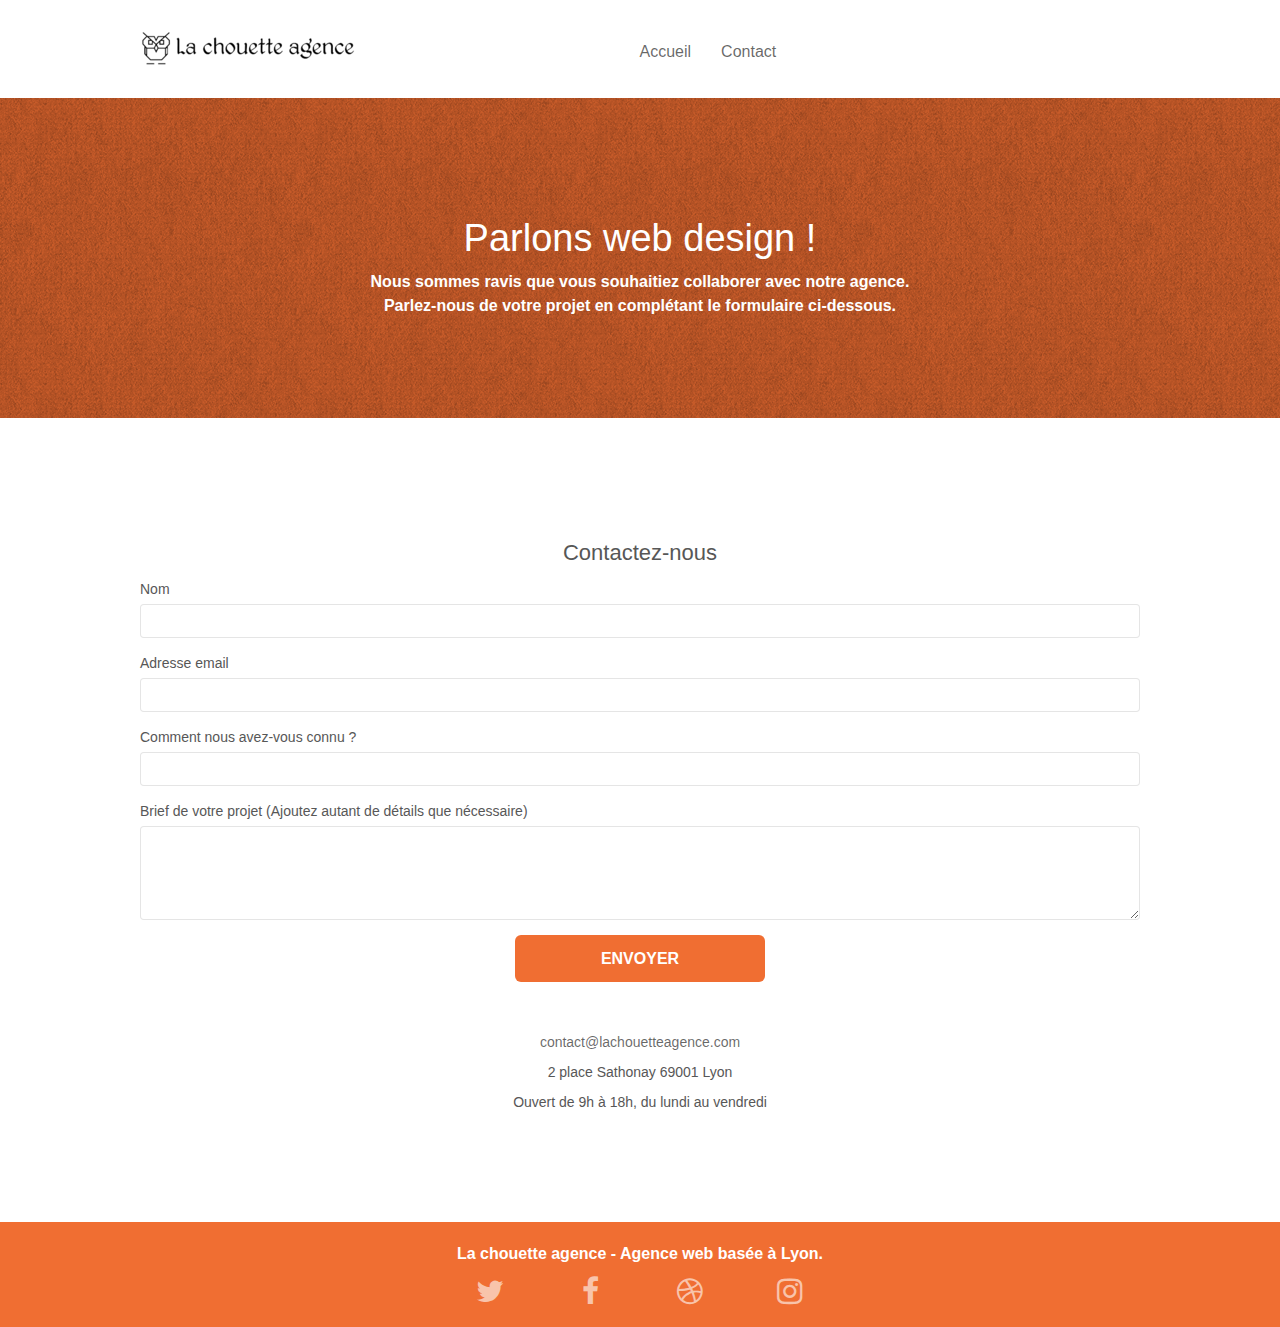
==== commit ae2f82bf: "achecker form optimiz done" ====
--- a/contact.html
+++ b/contact.html
@@ -113,27 +113,29 @@
             <form id="form_1" novalidate success-msg="Votre message a été envoyé"
               fail-msg="Désolé notre serveur ne répond pas, veuillez-nous excuser pour le dérangement">
               <div class="form-group">
-                <label>
+                <label for="name">
                   Nom
                 </label>
-                <input id="name" class="form-control" required />
-              </div>
-              <div class="form-group">
-                <label>
+                <input id="name" type="text" name="nom" class="form-control" required />
+              </div>
+              <div class="form-group">
+                <label for="email">
                   Adresse email
                 </label>
-                <input id="email" class="form-control" type="email" required />
-              </div>
-              <div class="form-group">
-                <label>
+                <input id="email" type="email" name="courriel" class="form-control"  required />
+              </div>
+              <div class="form-group">
+                <label for="know">
                   Comment nous avez-vous connu ?
                 </label>
-                <input class="form-control" type="text" required />
-              </div>
-              <div class="form-group">
-                <label>
+                <input id="know" type="text" name="connaissance" class="form-control"  required />
+              </div>
+              <div class="form-group">
+                <label for="message">
                   Brief de votre projet (Ajoutez autant de détails que
-                  nécessaire)<br /> </label><textarea id="message" class="form-control" rows="4" cols="50"
+                  nécessaire)<br /> 
+                </label>
+                <textarea id="message" name="message" class="form-control" rows="4" cols="50"
                   required></textarea>
               </div>
               <button class="bloc-button btn btn-lg btn-block cta-hero btn-atomic-tangerine" type="submit">
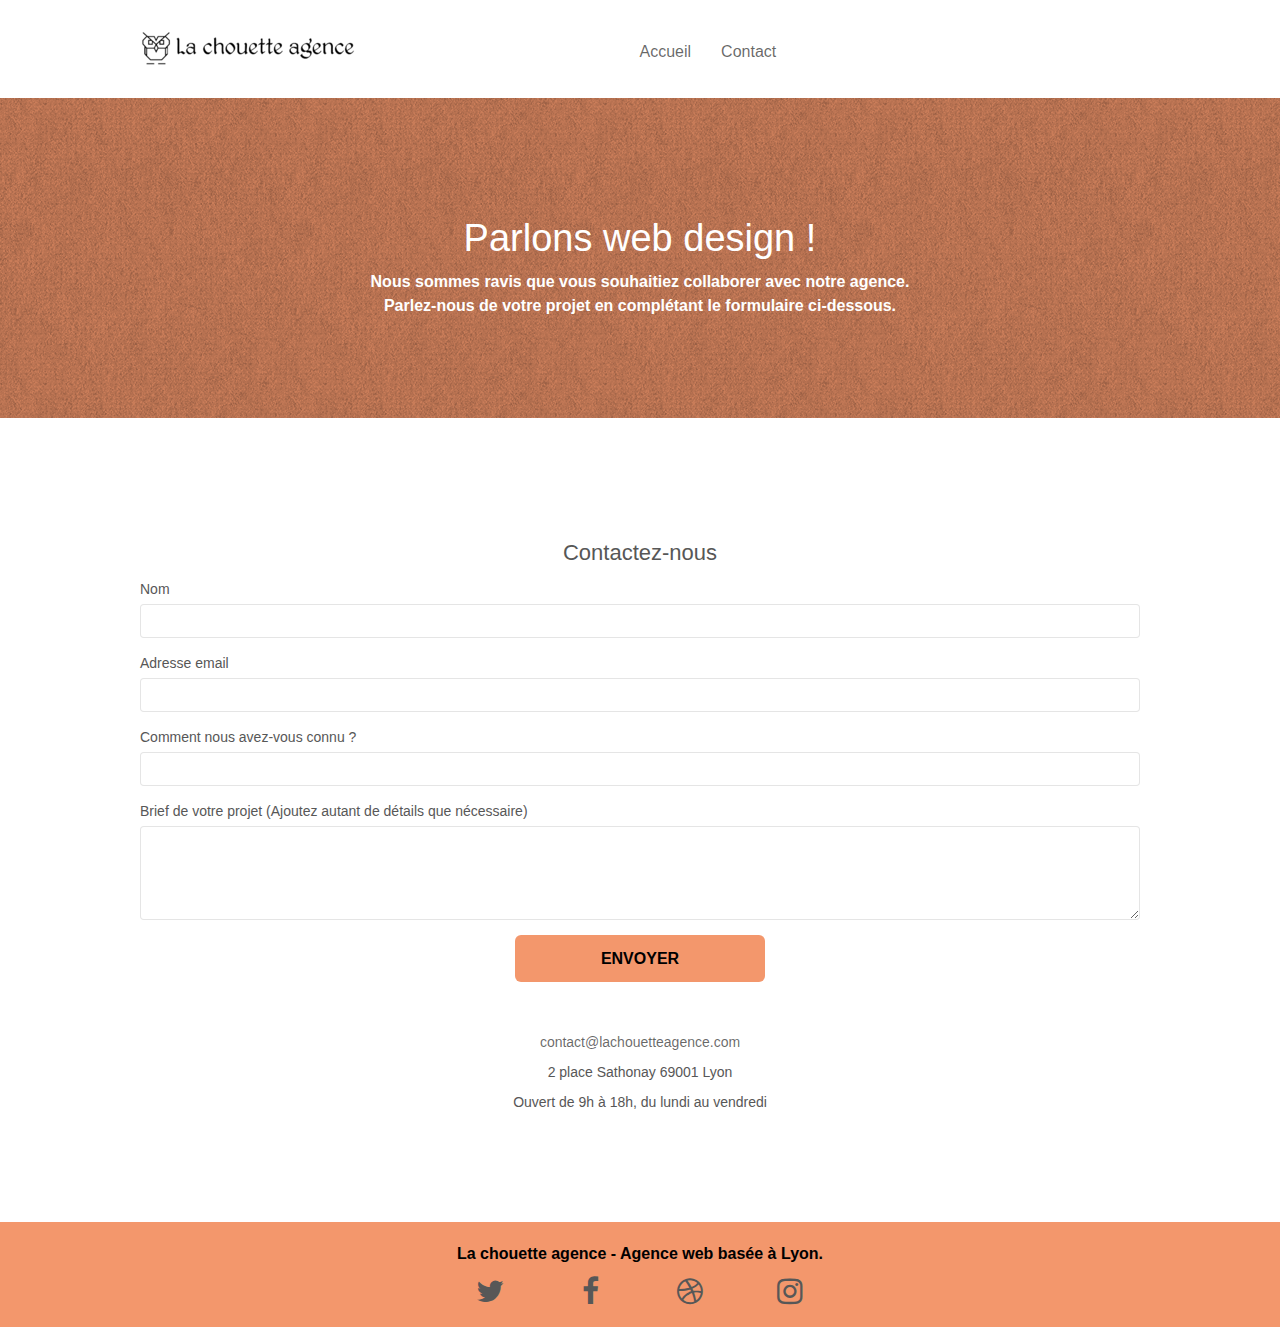
==== commit 3702edd8: "color footer" ====
--- a/contact.html
+++ b/contact.html
@@ -166,7 +166,7 @@
     <div class="container bloc-sm">
       <div class="row">
         <div class="col-sm-12">
-          <p class="text-center white">
+          <p class="text-center">
             La chouette agence - Agence web basée à Lyon.<br />
           </p>
           <div class="row row-no-gutters social">
--- a/style.css
+++ b/style.css
@@ -126,7 +126,8 @@
 .d-bloc h5 a,
 .d-bloc h6 a,
 .d-bloc p a {
-  color: rgba(255, 255, 255, 0.6);
+  color: #fff);
+  font-weight: 500;
 }
 
 .d-bloc .a-btn:hover,.d-bloc .a-btn:focus,
@@ -144,6 +145,7 @@
 .d-bloc h6 a:hover,.d-bloc h6 a:focus,
 .d-bloc p a:hover, .d-bloc p a:focus {
   color: rgba(255, 255, 255, 1);
+  font-weight: bold;
 }
 
 .d-bloc .navbar-toggle .icon-bar {
@@ -755,7 +757,7 @@
 }
 
 .bgc-atomic-tangerine {
-  background-color: #f06e32;
+  background-color: #f3976c;
 }
 
 .tc-white {
@@ -763,8 +765,8 @@
 }
 
 .btn-atomic-tangerine {
-  background: #f06e32;
-  color: #ffffff;
+  background: #f3976c;
+  color: #000;
   max-width: 250px;
   display: block;
   margin: auto;
@@ -772,7 +774,7 @@
 
 .btn-atomic-tangerine:hover, .btn-atomic-tangerine:focus {
   background: #c27956;
-  color: #ffffff;
+  color: #383838;
 }
 
 .ltc-white {
@@ -784,7 +786,7 @@
 }
 
 .ltc-atomic-tangerine {
-  color: #f06e32;
+  color: #f3976c;
 }
 
 .ltc-atomic-tangerine:hover, .ltc-atomic-tangerine:focus {
@@ -823,3 +825,10 @@
 .contact {
   margin-top: 50px;
 }
+
+footer p{
+  color: #000;
+  font-weight: 600;
+  font-size: 16px;
+  line-height: 1.5em;
+}
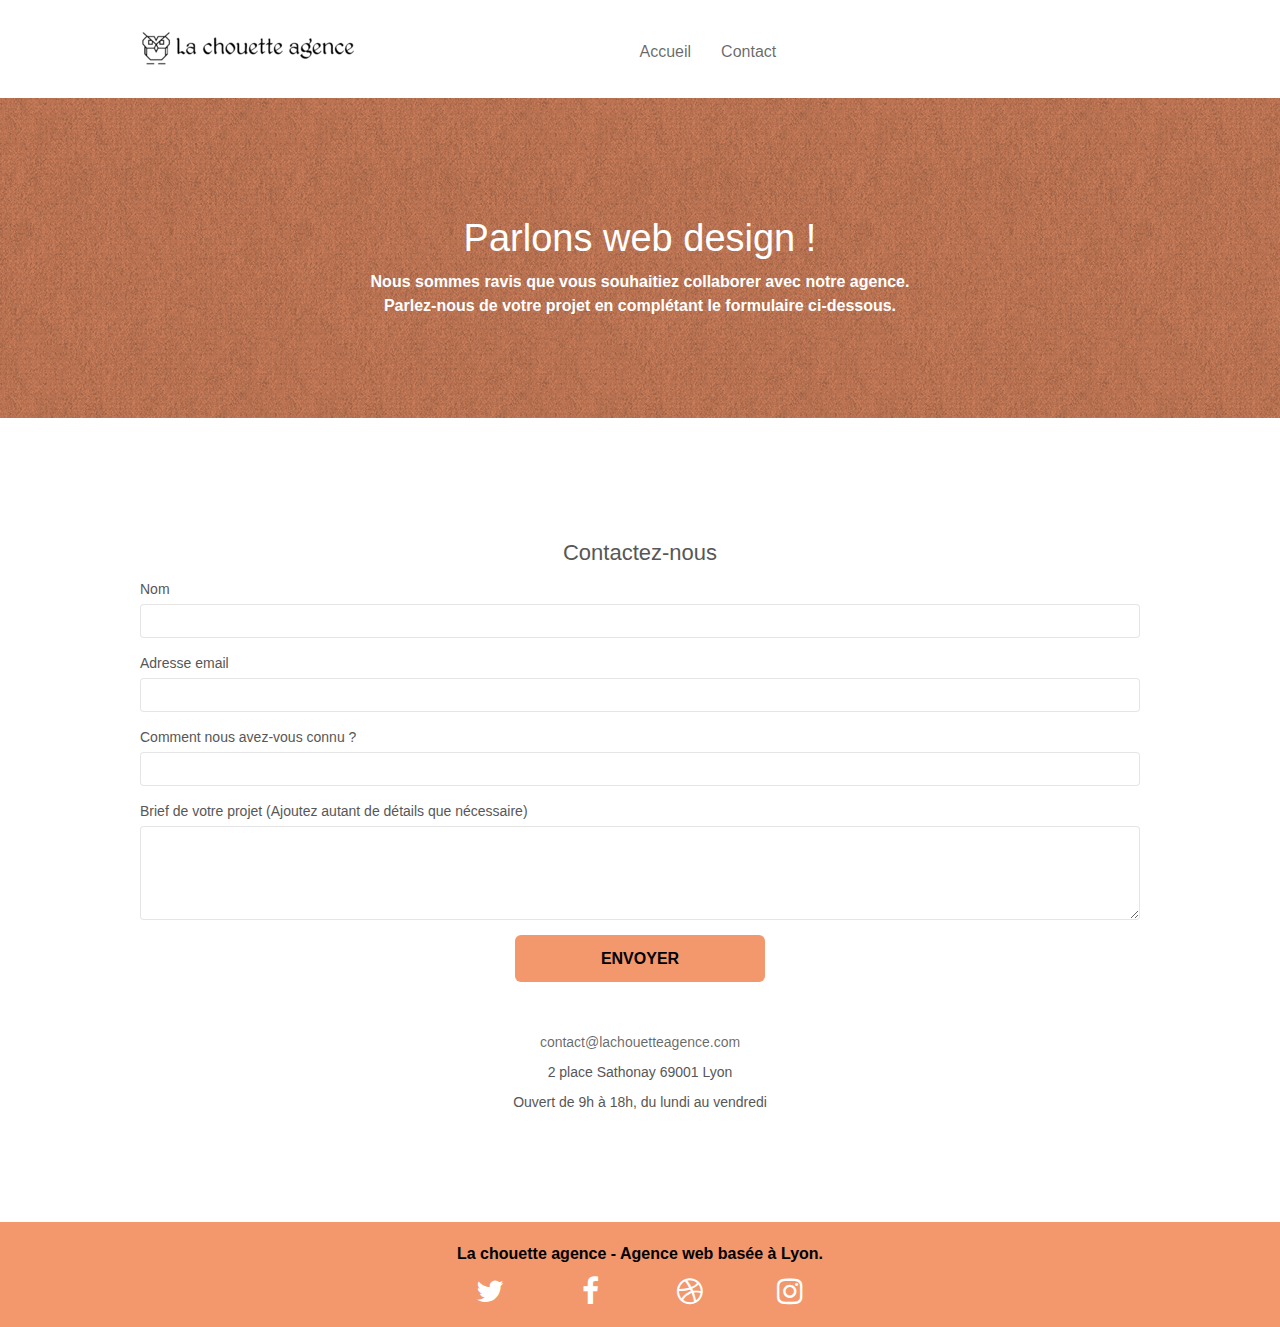
==== commit 3a55fc61: "minify n prettier" ====
--- a/contact.html
+++ b/contact.html
@@ -1,210 +1,330 @@
 <!DOCTYPE html>
 <html lang="fr">
-
-<head>
-  <meta charset="utf-8" />
-
-  <title>Contactez La chouette agence entreprise webdesign Lyon</title>
-  <meta name="title" content="Contactez La chouette agence entreprise webdesign Lyon" />
-
-  <meta name="description"
-    content="Contactez la chouette agence, entreprise de webdesign sur Lyon. Spécialistes UI et UX, experts en création et amélioration de designs web" />
-  <meta name="viewport" content="width=device-width, initial-scale=1.0, viewport-fit=cover" />
-  <link rel="shortcut icon" type="image/png" href="favicon.jpg" />
-
-  <!-- Open Graph / Facebook -->
-  <meta property="og:type" content="website" />
-  <meta property="og:url" content="https://lachouette.netlify.com/contact.html" />
-  <meta property="og:title" content="Contactez La chouette agence entreprise webdesign Lyon" />
-  <meta property="og:description"
-    content="Contactez la chouette agence, entreprise de webdesign sur Lyon. Spécialistes UI et UX, experts en création et amélioration de designs web" />
-  <meta property="og:image" content="" />
-
-  <!-- Twitter -->
-  <meta property="twitter:card" content="summary_large_image" />
-  <meta property="twitter:url" content="https://lachouette.netlify.com/contact.html" />
-  <meta property="twitter:title" content="Contactez La chouette agence entreprise webdesign Lyon" />
-  <meta property="twitter:description"
-    content="Contactez la chouette agence, entreprise de webdesign sur Lyon. Spécialistes UI et UX, experts en création et amélioration de designs web" />
-  <meta property="twitter:image" content="" />
-
-  <link rel="stylesheet" href="https://maxcdn.bootstrapcdn.com/bootstrap/3.3.5/css/bootstrap.min.css" />
-
-  <link href="https://stackpath.bootstrapcdn.com/font-awesome/4.7.0/css/font-awesome.min.css" rel="stylesheet"
-    integrity="sha384-wvfXpqpZZVQGK6TAh5PVlGOfQNHSoD2xbE+QkPxCAFlNEevoEH3Sl0sibVcOQVnN" crossorigin="anonymous" />
-
-
-  <link rel="stylesheet" type="text/css" href="style.css" />
-  <link rel="stylesheet" media="screen and (max-width: 765px)" href="responsive.css" type="text/css" />
-
-  <!-- Analytics -->
-  <script async src="https://www.googletagmanager.com/gtag/js?id=UA-156803780-1"></script>
-  <script>
-    window.dataLayer = window.dataLayer || [];
-
-    function gtag() {
-      dataLayer.push(arguments);
-    }
-    gtag("js", new Date());
-
-    gtag("config", "UA-156803780-1");
-  </script>
-
-  <!-- Analytics END -->
-</head>
-
-<body>
-
-
-  <!-- header -->
-  <header class="bloc bgc-white l-bloc" id="bloc-0">
-    <div class="container bloc-sm">
-      <nav class="navbar row">
-        <div class="navbar-header">
-          <a class="navbar-brand" href="index.html"><img src="img/la-chouette-agence.png"
-              alt="logo et nom la chouette agence entreprise webdesign à Lyon" height="40" /></a>
-
-          <button id="nav-toggle" type="button" class="ui-navbar-toggle navbar-toggle" data-toggle="collapse"
-            data-target=".navbar-1">
-            <span class="sr-only">Toggle navigation</span><span class="icon-bar"></span><span
-              class="icon-bar"></span><span class="icon-bar"></span>
-          </button>
+  <head>
+    <meta charset="utf-8" />
+
+    <title>Contactez La chouette agence entreprise webdesign Lyon</title>
+    <meta
+      name="title"
+      content="Contactez La chouette agence entreprise webdesign Lyon"
+    />
+
+    <meta
+      name="description"
+      content="Contactez la chouette agence, entreprise de webdesign sur Lyon. Spécialistes UI et UX, experts en création et amélioration de designs web"
+    />
+    <meta
+      name="viewport"
+      content="width=device-width, initial-scale=1.0, viewport-fit=cover"
+    />
+    <link rel="shortcut icon" type="image/png" href="favicon.jpg" />
+
+    <!-- Open Graph / Facebook -->
+    <meta property="og:type" content="website" />
+    <meta
+      property="og:url"
+      content="https://lachouette.netlify.com/contact.html"
+    />
+    <meta
+      property="og:title"
+      content="Contactez La chouette agence entreprise webdesign Lyon"
+    />
+    <meta
+      property="og:description"
+      content="Contactez la chouette agence, entreprise de webdesign sur Lyon. Spécialistes UI et UX, experts en création et amélioration de designs web"
+    />
+    <meta property="og:image" content="" />
+
+    <!-- Twitter -->
+    <meta property="twitter:card" content="summary_large_image" />
+    <meta
+      property="twitter:url"
+      content="https://lachouette.netlify.com/contact.html"
+    />
+    <meta
+      property="twitter:title"
+      content="Contactez La chouette agence entreprise webdesign Lyon"
+    />
+    <meta
+      property="twitter:description"
+      content="Contactez la chouette agence, entreprise de webdesign sur Lyon. Spécialistes UI et UX, experts en création et amélioration de designs web"
+    />
+    <meta property="twitter:image" content="" />
+
+    <link
+      rel="stylesheet"
+      href="https://maxcdn.bootstrapcdn.com/bootstrap/3.3.5/css/bootstrap.min.css"
+    />
+
+    <link
+      href="https://stackpath.bootstrapcdn.com/font-awesome/4.7.0/css/font-awesome.min.css"
+      rel="stylesheet"
+      integrity="sha384-wvfXpqpZZVQGK6TAh5PVlGOfQNHSoD2xbE+QkPxCAFlNEevoEH3Sl0sibVcOQVnN"
+      crossorigin="anonymous"
+    />
+
+    <link rel="stylesheet" type="text/css" href="style.min.css" />
+    <link
+      rel="stylesheet"
+      media="screen and (max-width: 765px)"
+      href="responsive.css"
+      type="text/css"
+    />
+
+    <!-- Analytics -->
+    <script
+      async
+      src="https://www.googletagmanager.com/gtag/js?id=UA-156803780-1"
+    ></script>
+    <script>
+      window.dataLayer = window.dataLayer || [];
+
+      function gtag() {
+        dataLayer.push(arguments);
+      }
+      gtag("js", new Date());
+
+      gtag("config", "UA-156803780-1");
+    </script>
+
+    <!-- Analytics END -->
+  </head>
+
+  <body>
+    <!-- header -->
+    <header class="bloc bgc-white l-bloc" id="bloc-0">
+      <div class="container bloc-sm">
+        <nav class="navbar row">
+          <div class="navbar-header">
+            <a class="navbar-brand" href="index.html"
+              ><img
+                src="img/la-chouette-agence.png"
+                alt="logo et nom la chouette agence entreprise webdesign à Lyon"
+                height="40"
+            /></a>
+
+            <button
+              id="nav-toggle"
+              type="button"
+              class="ui-navbar-toggle navbar-toggle"
+              data-toggle="collapse"
+              data-target=".navbar-1"
+            >
+              <span class="sr-only">Toggle navigation</span
+              ><span class="icon-bar"></span><span class="icon-bar"></span
+              ><span class="icon-bar"></span>
+            </button>
+          </div>
+          <div class="collapse navbar-collapse navbar-1 special-dropdown-nav">
+            <ul class="site-navigation nav navbar-nav">
+              <li>
+                <a href="index.html">Accueil</a>
+              </li>
+              <li>
+                <a href="contact.html">Contact</a>
+              </li>
+            </ul>
+          </div>
+        </nav>
+      </div>
+    </header>
+    <!-- Header END -->
+
+    <main class="page-container">
+      <!-- bloc-6 -->
+      <section
+        class="bloc bg-dots-bg bg-repeat bgc-atomic-tangerine d-bloc bloc-bg-texture texture-paper"
+        id="bloc-6"
+      >
+        <div class="container bloc-lg">
+          <div class="row">
+            <div class="col-sm-12">
+              <h1 class="text-center hero-bloc-text tc-white">
+                Parlons web design !
+              </h1>
+              <p
+                class="text-center mg-lg tc-white white tight-width-whitespace"
+              >
+                Nous sommes ravis que vous souhaitiez collaborer avec notre
+                agence.
+                <br />
+                Parlez-nous de votre projet en complétant le formulaire
+                ci-dessous.
+              </p>
+            </div>
+          </div>
         </div>
-        <div class="collapse navbar-collapse navbar-1 special-dropdown-nav">
-          <ul class="site-navigation nav navbar-nav">
-            <li>
-              <a href="index.html">Accueil</a>
-            </li>
-            <li>
-              <a href="contact.html">Contact</a>
-            </li>
-          </ul>
+      </section>
+      <!-- bloc-6 END -->
+
+      <!-- bloc-7 -->
+      <section class="bloc bgc-white l-bloc" id="bloc-7">
+        <div class="container bloc-lg">
+          <h2 class="text-center">Contactez-nous</h2>
+          <div class="row">
+            <div class="col-sm-12">
+              <form id="form_1">
+                <div class="form-group">
+                  <label for="name">
+                    Nom
+                  </label>
+                  <input
+                    id="name"
+                    type="text"
+                    name="nom"
+                    class="form-control"
+                    required
+                  />
+                </div>
+                <div class="form-group">
+                  <label for="email">
+                    Adresse email
+                  </label>
+                  <input
+                    id="email"
+                    type="email"
+                    name="courriel"
+                    class="form-control"
+                    required
+                  />
+                </div>
+                <div class="form-group">
+                  <label for="know">
+                    Comment nous avez-vous connu ?
+                  </label>
+                  <input
+                    id="know"
+                    type="text"
+                    name="connaissance"
+                    class="form-control"
+                    required
+                  />
+                </div>
+                <div class="form-group">
+                  <label for="message">
+                    Brief de votre projet (Ajoutez autant de détails que
+                    nécessaire)<br />
+                  </label>
+                  <textarea
+                    id="message"
+                    name="message"
+                    class="form-control"
+                    rows="4"
+                    cols="50"
+                    required
+                  ></textarea>
+                </div>
+                <button
+                  class="bloc-button btn btn-lg btn-block cta-hero btn-atomic-tangerine"
+                  type="submit"
+                >
+                  Envoyer
+                </button>
+              </form>
+
+              <div id="form-alert">
+                <div class="alert alert-danger">
+                  <button
+                    type="button"
+                    class="close"
+                    data-dismiss="alert"
+                    aria-hidden="true"
+                  >
+                    &times;</button
+                  ><strong
+                    >Désolé notre serveur ne répond pas, veuillez-nous excuser
+                    pour le dérangement</strong
+                  >
+                </div>
+                <div class="alert alert-success">
+                  <button
+                    type="button"
+                    class="close"
+                    data-dismiss="alert"
+                    aria-hidden="true"
+                  >
+                    &times;</button
+                  ><strong>Votre message a été envoyé</strong>
+                </div>
+              </div>
+            </div>
+            <div class="col-sm-12 text-center contact">
+              <p>
+                <a href="mailto:contact@lachouetteagence.com"
+                  >contact@lachouetteagence.com</a
+                >
+              </p>
+              <p>2 place Sathonay 69001 Lyon</p>
+              <p>Ouvert de 9h à 18h, du lundi au vendredi</p>
+            </div>
+          </div>
         </div>
-      </nav>
-    </div>
-  </header>
-  <!-- Header END -->
-
-  <main class="page-container">
-    <!-- bloc-6 -->
-    <section class="bloc bg-dots-bg bg-repeat bgc-atomic-tangerine d-bloc bloc-bg-texture texture-paper" id="bloc-6">
-      <div class="container bloc-lg">
+      </section>
+      <!-- bloc-7 END -->
+
+      <!-- ScrollToTop Button -->
+      <a
+        class="bloc-button btn btn-d scrollToTop"
+        onclick="scrollToTarget( '1' )"
+        ><span class="fa fa-chevron-up"></span
+      ></a>
+      <!-- ScrollToTop Button END-->
+    </main>
+
+    <!-- Footer - bloc-8 -->
+    <footer class="bloc bgc-atomic-tangerine d-bloc" id="bloc-8">
+      <div class="container bloc-sm">
         <div class="row">
           <div class="col-sm-12">
-            <h1 class="text-center hero-bloc-text tc-white">
-              Parlons web design !
-            </h1>
-            <p class="text-center mg-lg tc-white white tight-width-whitespace">
-              Nous sommes ravis que vous souhaitiez collaborer avec notre agence.
-              <br /> Parlez-nous de votre projet en complétant le formulaire ci-dessous.
+            <p class="text-center">
+              La chouette agence - Agence web basée à Lyon.<br />
             </p>
+            <div class="row row-no-gutters social">
+              <div class="col-sm-3">
+                <div class="text-center">
+                  <a class="social" id="twitter" href=" index.html"
+                    ><span class="fa fa-twitter icon-md"></span
+                  ></a>
+                </div>
+              </div>
+              <div class="col-sm-3">
+                <div class=" text-center ">
+                  <a class=" social" id="facebook" href="index.html"
+                    ><span class="fa fa-facebook icon-md"></span
+                  ></a>
+                </div>
+              </div>
+              <div class="col-sm-3">
+                <div class="text-center">
+                  <a class="social" id="dribbble" href="index.html"
+                    ><span class="fa fa-dribbble icon-md"></span
+                  ></a>
+                </div>
+              </div>
+              <div class="col-sm-3">
+                <div class="text-center">
+                  <a class="social" id="instagram" href="index.html"
+                    ><span class="fa fa-instagram icon-md"></span
+                  ></a>
+                </div>
+              </div>
+            </div>
           </div>
         </div>
       </div>
-    </section>
-    <!-- bloc-6 END -->
-
-    <!-- bloc-7 -->
-    <section class="bloc bgc-white l-bloc" id="bloc-7">
-      <div class="container bloc-lg">
-        <h2 class="text-center">Contactez-nous</h2>
-        <div class="row">
-          <div class="col-sm-12">
-            <form id="form_1" novalidate success-msg="Votre message a été envoyé"
-              fail-msg="Désolé notre serveur ne répond pas, veuillez-nous excuser pour le dérangement">
-              <div class="form-group">
-                <label for="name">
-                  Nom
-                </label>
-                <input id="name" type="text" name="nom" class="form-control" required />
-              </div>
-              <div class="form-group">
-                <label for="email">
-                  Adresse email
-                </label>
-                <input id="email" type="email" name="courriel" class="form-control"  required />
-              </div>
-              <div class="form-group">
-                <label for="know">
-                  Comment nous avez-vous connu ?
-                </label>
-                <input id="know" type="text" name="connaissance" class="form-control"  required />
-              </div>
-              <div class="form-group">
-                <label for="message">
-                  Brief de votre projet (Ajoutez autant de détails que
-                  nécessaire)<br /> 
-                </label>
-                <textarea id="message" name="message" class="form-control" rows="4" cols="50"
-                  required></textarea>
-              </div>
-              <button class="bloc-button btn btn-lg btn-block cta-hero btn-atomic-tangerine" type="submit">
-                Envoyer
-              </button>
-            </form>
-          </div>
-          <div class="col-sm-12 text-center contact">
-            <p>
-              <a href="mailto:contact@lachouetteagence.com">contact@lachouetteagence.com</a>
-            </p>
-            <p>2 place Sathonay 69001 Lyon</p>
-            <p>Ouvert de 9h à 18h, du lundi au vendredi</p>
-          </div>
-        </div>
-      </div>
-    </section>
-    <!-- bloc-7 END -->
-
-    <!-- ScrollToTop Button -->
-    <a class="bloc-button btn btn-d scrollToTop" onclick="scrollToTarget( '1' )"><span
-        class="fa fa-chevron-up"></span></a>
-    <!-- ScrollToTop Button END-->
-  </main>
-
-  <!-- Footer - bloc-8 -->
-  <footer class="bloc bgc-atomic-tangerine d-bloc" id="bloc-8">
-    <div class="container bloc-sm">
-      <div class="row">
-        <div class="col-sm-12">
-          <p class="text-center">
-            La chouette agence - Agence web basée à Lyon.<br />
-          </p>
-          <div class="row row-no-gutters social">
-            <div class="col-sm-3">
-              <div class="text-center">
-                <a class="social" id="twitter" href=" index.html"><span class="fa fa-twitter icon-md"></span></a>
-              </div>
-            </div>
-            <div class="col-sm-3">
-              <div class=" text-center ">
-                <a class=" social" id="facebook" href="index.html"><span class="fa fa-facebook icon-md"></span></a>
-              </div>
-            </div>
-            <div class="col-sm-3">
-              <div class="text-center">
-                <a class="social" id="dribbble" href="index.html"><span class="fa fa-dribbble icon-md"></span></a>
-              </div>
-            </div>
-            <div class="col-sm-3">
-              <div class="text-center">
-                <a class="social" id="instagram" href="index.html"><span class="fa fa-instagram icon-md"></span></a>
-              </div>
-            </div>
-          </div>
-        </div>
-      </div>
-    </div>
-  </footer>
-  <!-- Footer - bloc-8 END -->
-
-  <!-- Principal conteneur END -->
-
-  <!--Script-->
-  <script src=" https://code.jquery.com/jquery-2.2.4.min.js"
-    integrity=" sha256-BbhdlvQf/xTY9gja0Dq3HiwQF8LaCRTXxZKRutelT44=" crossorigin="anonymous"></script>
-  <script src="https://maxcdn.bootstrapcdn.com/bootstrap/3.3.5/js/bootstrap.min.js"></script>
-  <script src="./js/jqBootstrapValidation.min.js"></script>
-  <script src="./js/formHandler.min.js"></script>
-</body>
-
-</html>+    </footer>
+    <!-- Footer - bloc-8 END -->
+
+    <!-- Principal conteneur END -->
+
+    <!--Script-->
+    <script
+      src=" https://code.jquery.com/jquery-2.2.4.min.js"
+      integrity=" sha256-BbhdlvQf/xTY9gja0Dq3HiwQF8LaCRTXxZKRutelT44="
+      crossorigin="anonymous"
+    ></script>
+    <script src="https://maxcdn.bootstrapcdn.com/bootstrap/3.3.5/js/bootstrap.min.js"></script>
+    <script src="./js/jqBootstrapValidation.min.js"></script>
+    <script src="./js/formHandler.min.js"></script>
+  </body>
+</html>
--- a/style.min.css
+++ b/style.min.css
@@ -0,0 +1 @@
+body,html{margin:0;padding:0;background:#fff;overflow-x:hidden}a,button{transition:all .3s ease-in-out;outline:0}a:focus,a:hover{text-decoration:none;cursor:pointer}#page-loading-blocs-notifaction{position:fixed;top:0;bottom:0;width:100%;z-index:100000;background:#fff url(img/pageload-spinner.gif) no-repeat center center}.bloc{width:100%;clear:both;background:50% 50% no-repeat;padding:0 50px;background-size:cover;position:relative}.bloc .container{padding-left:0;padding-right:0}.bloc-lg{padding:100px 50px}.bloc-md{padding:50px}.bloc-sm{padding:20px 50px}.bg-b-edge,.bg-bl-edge,.bg-br-edge,.bg-center,.bg-l-edge,.bg-r-edge,.bg-repeat,.bg-t-edge,.bg-tl-edge,.bg-tr-edge{background-size:auto}.bg-repeat{background:repeat}.bg-t-edge{background:top no-repeat}.bloc-bg-texture::before{content:"";background-size:2px 2px;position:absolute;top:0;bottom:0;left:0;right:0}.texture-paper::before{background:url(img/texture-paper.png);background-size:280px 280px}.b-parallax{background-attachment:fixed}.d-bloc{color:rgba(255,255,255,.7)}.d-bloc button:focus,.d-bloc button:hover{color:rgba(255,255,255,.9)}.d-bloc .icon-round,.d-bloc .icon-rounded,.d-bloc .icon-semi-rounded-a,.d-bloc .icon-semi-rounded-b,.d-bloc .icon-square{border-color:rgba(255,255,255,.9)}.d-bloc .divider-h span{border-color:rgba(255,255,255,.2)}.d-bloc .a-btn,.d-bloc .navbar a,.d-bloc .navbar-brand,.d-bloc a .icon-lg,.d-bloc a .icon-md,.d-bloc a .icon-sm,.d-bloc a .icon-xl,.d-bloc h1 a,.d-bloc h2 a,.d-bloc h3 a,.d-bloc h4 a,.d-bloc h5 a,.d-bloc h6 a,.d-bloc p a{color:#fff;font-weight:500}.d-bloc .a-btn:focus,.d-bloc .a-btn:hover,.d-bloc .navbar a:focus,.d-bloc .navbar a:hover,.d-bloc .navbar-brand:focus,.d-bloc .navbar-brand:hover,.d-bloc a:focus .icon-lg,.d-bloc a:focus .icon-md,.d-bloc a:focus .icon-sm,.d-bloc a:focus .icon-xl,.d-bloc a:hover .icon-lg,.d-bloc a:hover .icon-md,.d-bloc a:hover .icon-sm,.d-bloc a:hover .icon-xl,.d-bloc h1 a:focus,.d-bloc h1 a:hover,.d-bloc h2 a:focus,.d-bloc h2 a:hover,.d-bloc h3 a:focus,.d-bloc h3 a:hover,.d-bloc h4 a:focus,.d-bloc h4 a:hover,.d-bloc h5 a:focus,.d-bloc h5 a:hover,.d-bloc h6 a:focus,.d-bloc h6 a:hover,.d-bloc p a:focus,.d-bloc p a:hover{color:rgba(255,255,255,1);font-weight:700}.d-bloc .navbar-toggle .icon-bar{background:rgba(255,255,255,1)}.d-bloc .btn-wire,.d-bloc .btn-wire:focus,.d-bloc .btn-wire:hover{color:rgba(255,255,255,1);border-color:rgba(255,255,255,1)}.d-bloc .panel{color:rgba(0,0,0,.5)}.d-bloc .panel button:focus,.d-bloc .panel button:hover{color:rgba(0,0,0,.7)}.d-bloc .panel icon{border-color:rgba(0,0,0,.7)}.d-bloc .panel .divider-h span{border-color:rgba(0,0,0,.1)}.d-bloc .panel .a-btn{color:rgba(0,0,0,.6)}.d-bloc .panel .a-btn:focus,.d-bloc .panel .a-btn:hover{color:rgba(0,0,0,1)}.d-bloc .panel .btn-wire,.d-bloc .panel .btn-wire:focus,.d-bloc .panel .btn-wire:hover{color:rgba(0,0,0,.7);border-color:rgba(0,0,0,.3)}.d-bloc .panel,.l-bloc{color:rgba(0,0,0,.5)}.d-bloc .panel button:focus,.d-bloc .panel button:hover,.l-bloc button:focus,.l-bloc button:hover{color:rgba(0,0,0,.7)}.l-bloc .icon-round,.l-bloc .icon-rounded,.l-bloc .icon-semi-rounded-a,.l-bloc .icon-semi-rounded-b,.l-bloc .icon-square{border-color:rgba(0,0,0,.7)}.d-bloc .panel .divider-h span,.l-bloc .divider-h span{border-color:rgba(0,0,0,.1)}.d-bloc .panel .a-btn,.l-bloc .a-btn,.l-bloc .navbar a,.l-bloc .navbar-brand,.l-bloc a .icon-lg,.l-bloc a .icon-md,.l-bloc a .icon-sm,.l-bloc a .icon-xl,.l-bloc h1 a,.l-bloc h2 a,.l-bloc h3 a,.l-bloc h4 a,.l-bloc h5 a,.l-bloc h6 a,.l-bloc p a{color:rgba(0,0,0,.6)}.d-bloc .panel .a-btn:focus,.d-bloc .panel .a-btn:hover,.l-bloc .a-btn:focus,.l-bloc .a-btn:hover,.l-bloc .navbar a:focus,.l-bloc .navbar a:hover,.l-bloc .navbar-brand:focus,.l-bloc .navbar-brand:hover,.l-bloc a:focus .icon-lg,.l-bloc a:focus .icon-md,.l-bloc a:focus .icon-sm,.l-bloc a:focus .icon-xl,.l-bloc a:hover .icon-lg,.l-bloc a:hover .icon-md,.l-bloc a:hover .icon-sm,.l-bloc a:hover .icon-xl,.l-bloc h1 a:focus,.l-bloc h1 a:hover,.l-bloc h2 a:focus,.l-bloc h2 a:hover,.l-bloc h3 a:focus,.l-bloc h3 a:hover,.l-bloc h4 a:focus,.l-bloc h4 a:hover,.l-bloc h5 a:focus,.l-bloc h5 a:hover,.l-bloc h6 a:focus,.l-bloc h6 a:hover,.l-bloc p a:focus,.l-bloc p a:hover{color:rgba(0,0,0,1)}.l-bloc .navbar-toggle .icon-bar{color:rgba(0,0,0,.6)}.d-bloc .panel .btn-wire,.d-bloc .panel .btn-wire:focus,.d-bloc .panel .btn-wire:hover,.l-bloc .btn-wire,.l-bloc .btn-wire:focus,.l-bloc .btn-wire:hover{color:rgba(0,0,0,.7);border-color:rgba(0,0,0,.3)}.voffset{margin-top:30px}.voffset-lg{margin-top:80px}.row-no-gutters{margin-right:0;margin-left:0}.row.row-no-gutters>[class*=" col-"],.row.row-no-gutters>[class^=col-]{padding-right:0;padding-left:0}#bloc-1-hero h1{font-size:32px}.navbar{margin-bottom:0;z-index:1}.navbar-brand{height:auto;padding:3px 15px;font-size:25px;font-weight:400;font-weight:600;line-height:44px}.navbar-brand img{max-height:200px;margin:0 5px 0 0;display:inline}.navbar-brand img[src$=svg]{min-width:100px}.nav-center .navbar-brand img{margin:0}.navbar .nav{padding-top:2px;z-index:1;margin-left:25%}.nav>li{float:left;margin-top:4px;font-size:16px}.navbar-nav .open .dropdown-menu>li>a{text-align:inherit}.nav>li a{font-size:16px;font-weight:300}.nav>li a:focus,.nav>li a:hover{background:0 0;text-decoration:underline}.navbar-toggle{margin:10px 10px 0 0;border:0}.navbar-toggle:focus,.navbar-toggle:hover{background:0 0}.navbar-toggle .icon-bar{background-color:rgba(0,0,0,.5);width:26px}.nav-invert .navbar .nav{float:left}.nav-invert .navbar-brand,.nav-invert .navbar-header{float:right;position:relative;z-index:2}.nav>li>.dropdown a{background:0 0;display:block;padding:14px 25px}nav .caret{margin:0 5px}.dropdown-menu .dropdown-menu{top:-8px;left:100%}.dropdown-menu .dropmenu-flow-right{top:100%;left:0;margin-left:-1px;border-top-left-radius:0;border-top-right-radius:0}.dropdown-menu .dropdown span{border:4px solid #000;border-top-color:transparent;border-right-color:transparent;border-bottom-color:transparent;margin:6px -5px 0 0;float:right}.mg-md{margin-top:10px;margin-bottom:20px}.mg-lg{margin-top:10px;margin-bottom:40px}.btn{margin:0 5px 5px 0}.btn.pull-right{margin:0 0 5px 5px}.btn-d,.btn-d:focus,.btn-d:hover{color:#fff;background:rgba(0,0,0,.3)}button{outline:0}.btn-rd{border-radius:40px}.btn-clean{border:1px solid rgba(0,0,0,.08);border-bottom-color:rgba(0,0,0,.1);text-shadow:0 1px 0 rgba(0,0,1,.1);box-shadow:0 1px 3px rgba(0,0,1,.25),inset 0 1px 0 0 rgba(255,255,255,.15)}.icon-md{font-size:30px}.icon-lg{font-size:60px}.sm-shadow{text-shadow:0 1px 2px rgba(0,0,0,.3)}.panel-sq,.panel-sq .panel-footer,.panel-sq .panel-heading{border-radius:0}.panel-rd{border-radius:30px}.panel-rd .panel-heading{border-radius:29px 29px 0 0}.panel-rd .panel-footer{border-radius:0 0 29px 29px}.form-control{border-color:rgba(0,0,0,.1);box-shadow:none}.scrollToTop{width:40px;height:40px;position:fixed;bottom:20px;right:20px;opacity:0;z-index:500;transition:all .3s ease-in-out}.scrollToTop span{margin-top:6px}.showScrollTop{font-size:14px;opacity:1}a[data-lightbox]{position:relative;display:block;text-align:center}a[data-lightbox]:focus::before,a[data-lightbox]:hover::before{content:"+";font-family:HelveticaNeue-Light,"Helvetica Neue Light","Helvetica Neue",Helvetica,Arial;font-size:32px;width:50px;height:50px;margin-left:-25px;border-radius:50%;background:rgba(0,0,0,.6);color:#fff;font-weight:100;z-index:1;position:absolute;top:50%;transform:translateY(-50%)}a[data-lightbox]:focus img,a[data-lightbox]:hover img{opacity:.6;animation-fill-mode:none}#lightbox-modal{display:flex;align-items:center}#lightbox-modal .modal-dialog{width:90%;max-width:900px;margin:0 auto 0}#lightbox-modal .modal-dialog img{max-height:90vh;margin:0 auto}.lightbox-caption{padding:20px;color:#fff;background:rgba(0,0,0,.5);position:absolute;left:15px;right:15px;bottom:5px}.close-lightbox{color:#fff;font-size:30px;position:absolute;top:20px;right:20px;z-index:20;background:rgba(0,0,0,.5);border:none;line-height:30px;padding:0 9px 5px;opacity:.3}.close-lightbox:focus,.close-lightbox:hover,.next-lightbox:focus,.next-lightbox:hover,.prev-lightbox:focus,.prev-lightbox:hover{opacity:1;color:#fff}.next-lightbox,.prev-lightbox{font-size:20px;color:rgba(255,255,255,.9);background:rgba(0,0,0,.5);transition:all .2s ease-in-out;position:absolute;top:45%;z-index:1;opacity:.4}.next-lightbox{padding:6px 8px 1px 13px;right:25px}.prev-lightbox{padding:6px 13px 1px 10px;left:25px}.snapshot-lb .modal-body{padding-bottom:45px}.snapshot-lb .lightbox-caption{padding:0;color:rgba(0,0,0,.5);background:0 0}.btn,a,h1,h2,h3,h4,h5,h6,label,p{font-family:helvetica;font-weight:400;color:#575757}.container{max-width:1000px}.hero-bloc-text{font-size:38px}.hero-bloc-text-sub{font-size:36px}.statement-bloc-text{line-height:26px;font-style:italic;font-size:20px;text-align:center;font-weight:lighter;max-width:520px;margin:auto auto auto auto}p{font-size:14px}.tight-width-whitespace{max-width:600px;margin:auto auto auto auto}.h1{font-size:20px;font-family:"Open Sans"}.cta-hero{margin-top:22px;color:#fff;text-transform:uppercase;padding:12px 28px 12px 28px;font-size:16px;font-weight:700}.social{max-width:400px;margin:auto auto auto auto}h2{font-size:22px;line-height:1.4em}h3{font-size:15px;text-transform:uppercase;font-weight:700;color:#333}.med-width-whitespace{max-width:800px;margin:auto auto auto auto;box-shadow:0 0 0 #000}h1{color:#333}h4{color:#333}.icons{margin-bottom:14px;margin-top:24px}.white{color:#fff;font-weight:600;font-size:16px;line-height:1.5em}.portfolio-thumb{margin-bottom:24px}.portfolio-row{margin-bottom:44px;margin-top:50px}.avatar{box-shadow:0 4px 9px rgba(0,0,0,.3)}.black-background{background-color:rgba(165,147,99,.7);padding:40px 40px 40px 40px}.bold-link{font-weight:900;text-decoration:underline}.bgc-white{background-color:#fff}.bgc-dark-slate-blue{background-color:#364577}.bgc-atomic-tangerine{background-color:#f3976c}.tc-white{color:#fff}.btn-atomic-tangerine{background:#f3976c;color:#000;max-width:250px;display:block;margin:auto}.btn-atomic-tangerine:focus,.btn-atomic-tangerine:hover{background:#c27956;color:#383838}.ltc-white{color:#fff}.ltc-white:focus,.ltc-white:hover{color:#ccc}.ltc-atomic-tangerine{color:#f3976c}.ltc-atomic-tangerine:focus,.ltc-atomic-tangerine:hover{color:#c27956}.icon-dark-slate-blue{color:#364577;border-color:#364577}.bg-dots-bg{background-image:url(img/dots-bg.png)}.bg-lines-h2-bg{background-image:url(img/lines-h2-bg.png)}.bg-banniere{background-image:url(img/banniere.jpg)}.bg-presentation{background-image:url(img/image-de-presentation.jpg)}.quote .line{margin-bottom:3px;font-size:19px;font-style:italic;font-weight:600;margin:20px 20px 3px 20px}.contact{margin-top:50px}footer p{color:#000;font-weight:600;font-size:16px;line-height:1.5em}#form-alert{display:none}--- a/responsive.css
+++ b/responsive.css
@@ -24,4 +24,10 @@
 
 #bloc-1-hero, #bloc-3-what-i-do{
     background-attachment: scroll;
-}+}
+
+.carousel-inner{
+
+  margin-left: 1px;
+}
+
